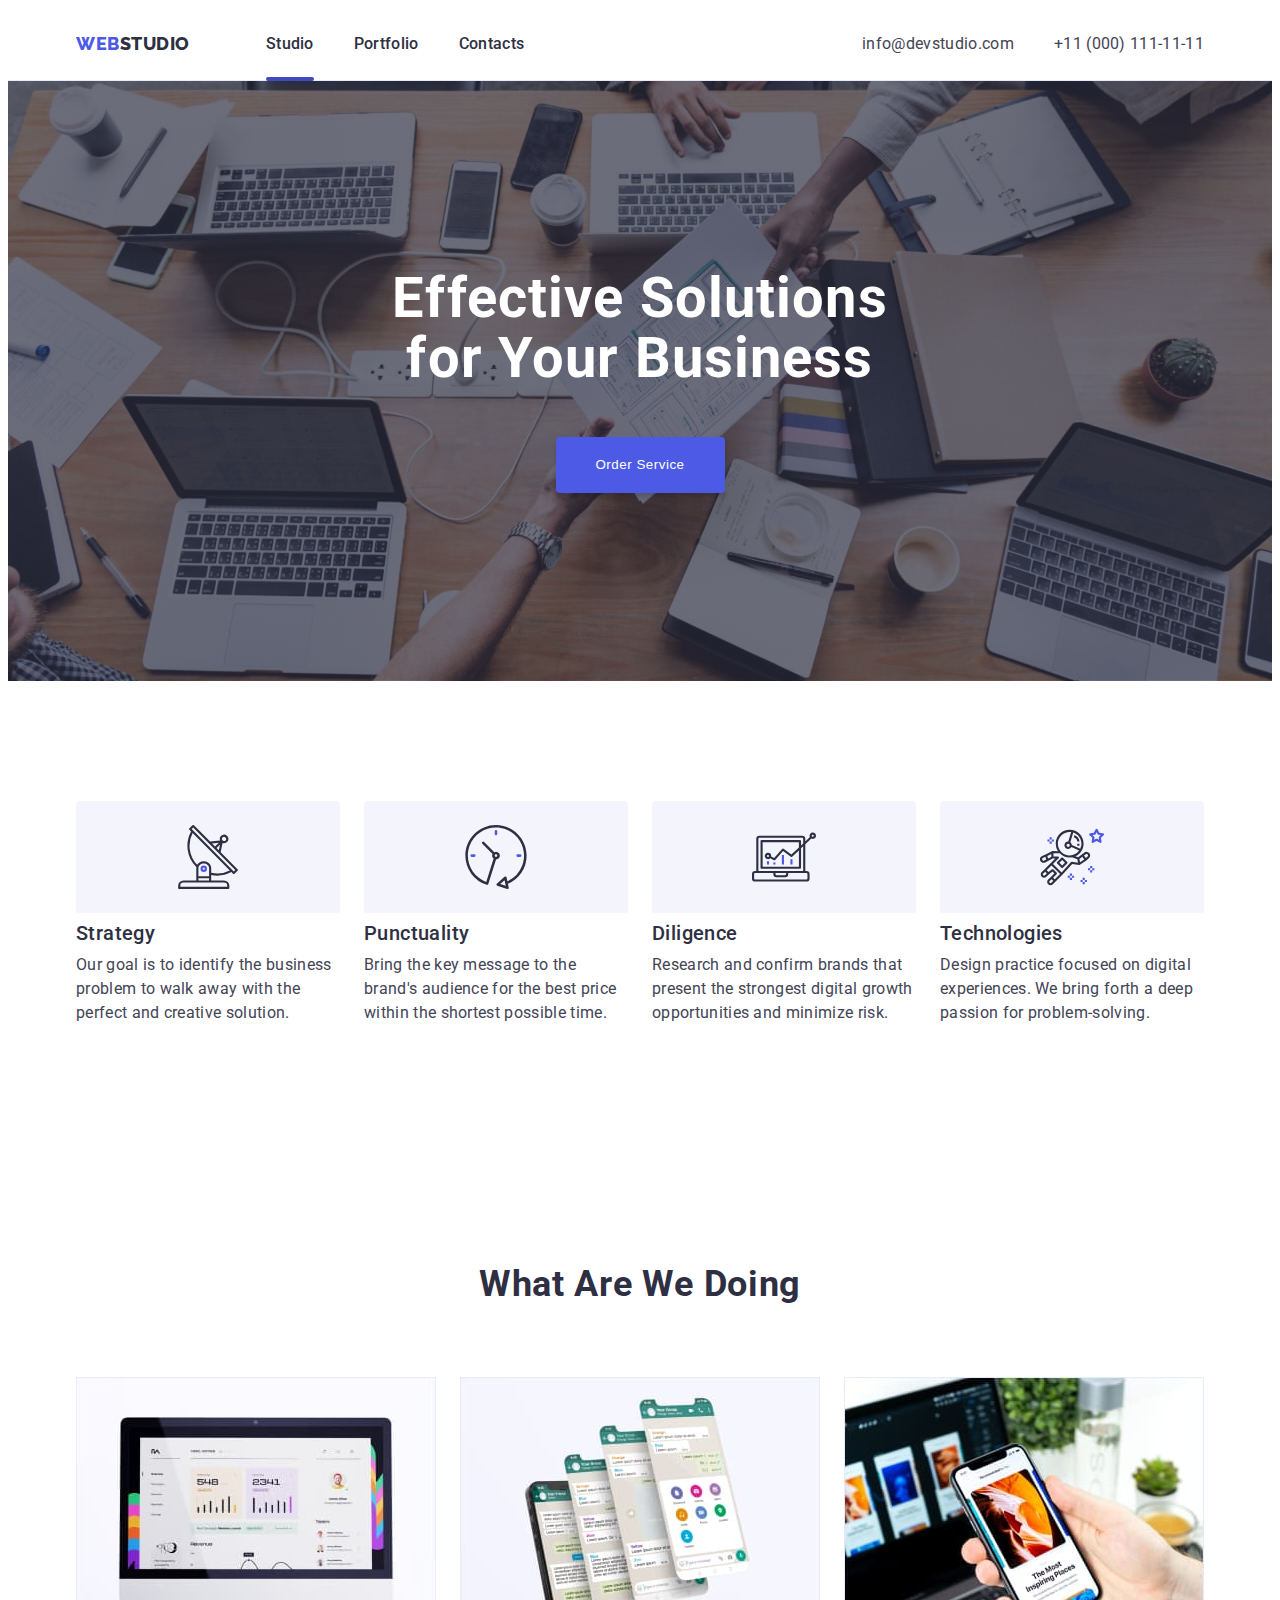
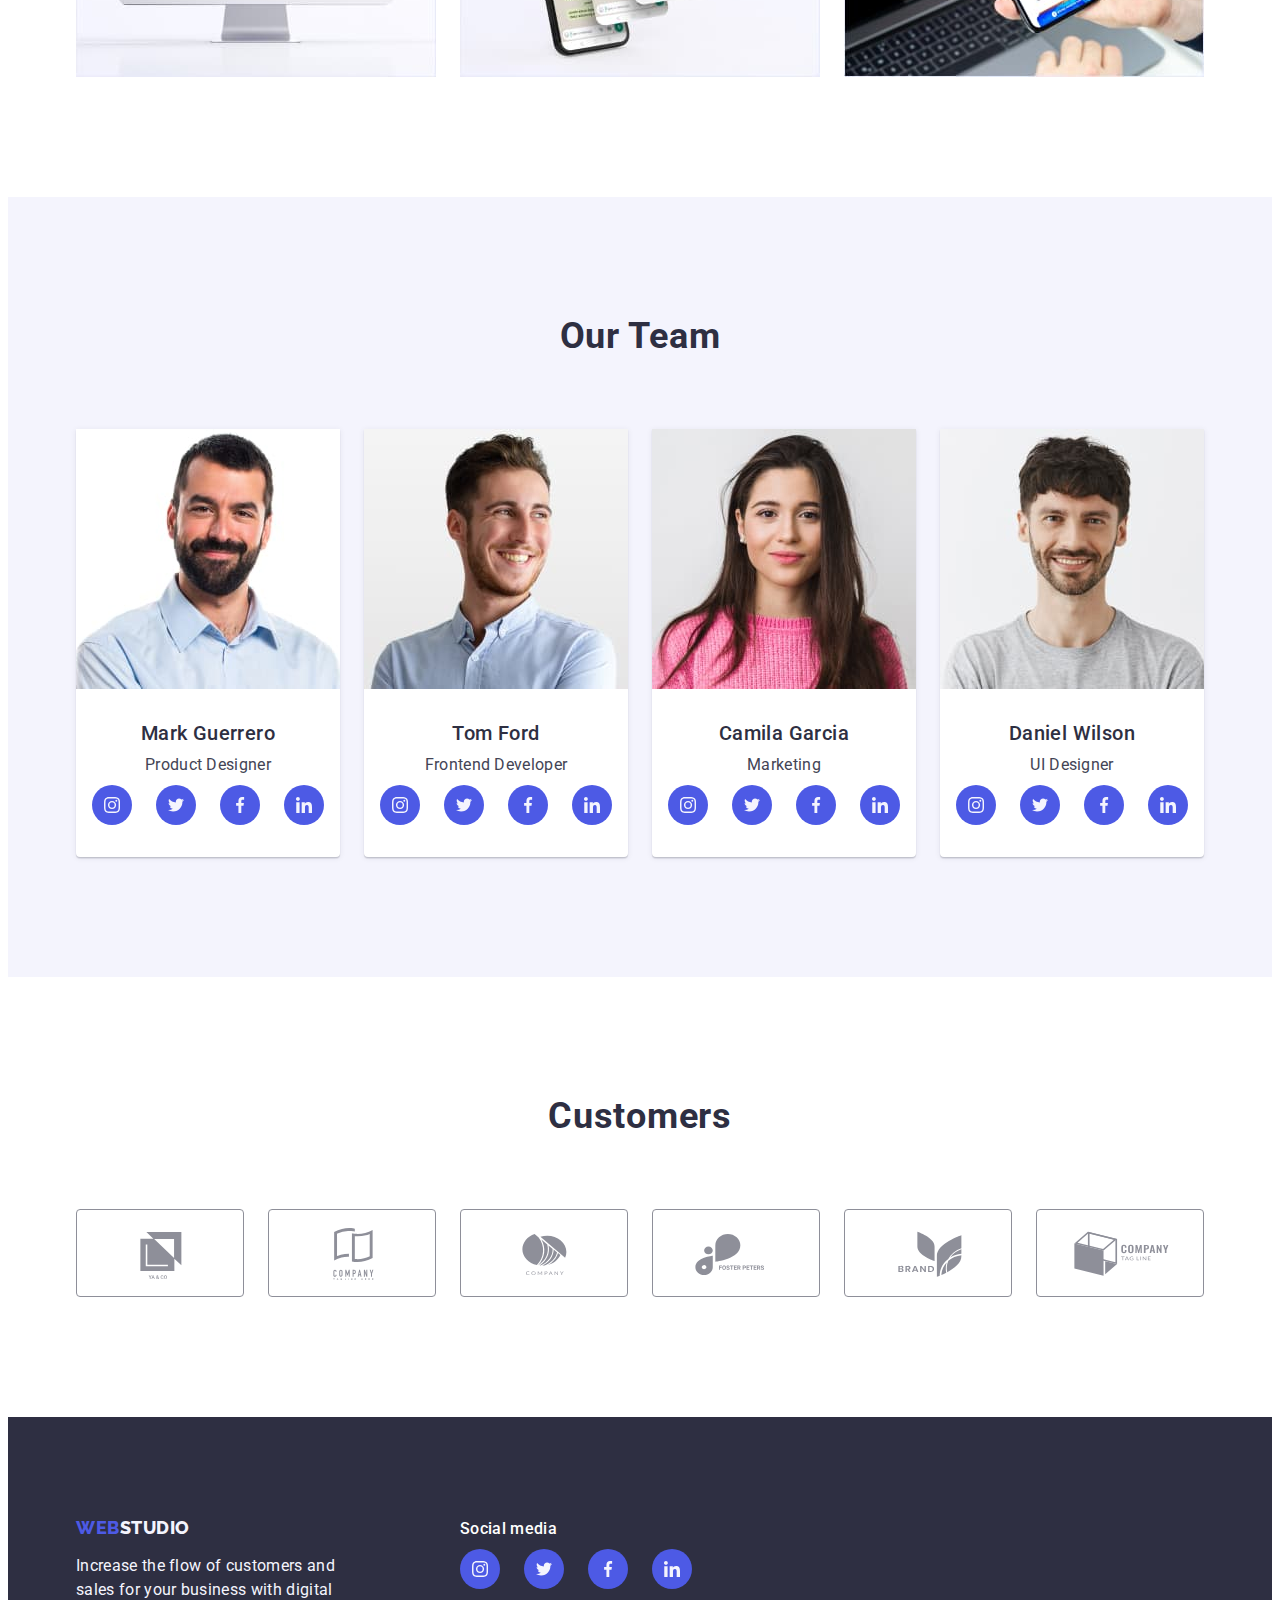
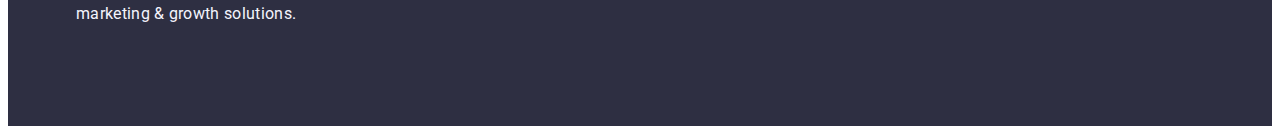
==== index.html @ b9f702fa "overlay" ====
<!DOCTYPE html>
<html lang="en">
  <head>
    <meta charset="UTF-8" />
    <meta name="viewport" content="width=device-width, initial-scale=1.0" />

    <title>Effective Solutions for Your Business</title>

    <!-- Normalizator -->
    <link
      rel="stylesheet"
      href="https://cdnjs.cloudflare.com/ajax/libs/modern-normalize/2.0.0/modern-normalize.min.css"
      integrity="sha512-4xo8blKMVCiXpTaLzQSLSw3KFOVPWhm/TRtuPVc4WG6kUgjH6J03IBuG7JZPkcWMxJ5huwaBpOpnwYElP/m6wg=="
      crossorigin="anonymous"
      referrerpolicy="no-referrer"
    />
    <!-- ================== Font Styles =================== -->
    <link rel="preconnect" href="https://fonts.googleapis.com" />
    <link rel="preconnect" href="https://fonts.gstatic.com" crossorigin />
    <link
      href="https://fonts.googleapis.com/css2?family=Raleway:wght@800&family=Roboto:wght@400;500;700;900&display=swap"
      rel="stylesheet"
    />
    <!-- ================== Conection to CSS ============== -->
    <link rel="stylesheet" href="./css/styles.css" />
  </head>

  <!-- =============================== BODY ========================================== -->
  <body>
    <div class="all">
      <!-- Header. logo, menu, address -->
      <header class="header-main">
        <div class="container header">
          <nav class="header-navigation">
            <!--  -->
            <!--  -->
            <!--  -->
            <a href="./index.html" class="header-link-logo link"
              >Web<span class="span-logo">Studio</span></a
            >
            <!--  -->
            <!--  -->
            <!--  -->
            <ul class="links list header-menu-ul">
              <li class="header-menu-list current">
                <a class="header-link-menu link" href="./index.html">Studio</a>
              </li>
              <li class="header-menu-list">
                <a class="header-link-menu link" href="./portfolio.html"
                  >Portfolio</a
                >
              </li>
              <li class="header-menu-list">
                <a class="header-link-menu link" href="">Contacts</a>
              </li>
            </ul>
          </nav>
          <!-- Address -->
          <address class="address">
            <ul class="links list address-list">
              <li class="header-menu-list">
                <a
                  href="mailto:info@devstudio.com"
                  class="header-link-address link"
                  >info@devstudio.com</a
                >
              </li>
              <li class="header-menu-list">
                <a href="tel:+110001111111" class="header-link-address link"
                  >+11 (000) 111-11-11</a
                >
              </li>
            </ul>
          </address>
        </div>
      </header>

      <!-- ============================== MAIN CONTENT =================================-->
      <main>
        <!-- Section 1.    h1 Main title and button -->
        <section class="section-one">
          <div class="container">
            <h1 class="main-title">Effective Solutions for Your Business</h1>

            <button type="button" class="button-order-service" data-modal-open>
              Order Service
            </button>
          </div>
        </section>

        <!-- Section 2.   Description section -->
        <section class="section-description">
          <div class="container">
            <h2 class="visually-hidden">Description</h2>
            <ul class="links list">
              <li class="features-item">
                <!-- svg -->
                <div class="description-svg-items">
                  <svg class="icon" width="64" height="64">
                    <use href="./images/icons.svg#icon-antenna"></use>
                  </svg>
                </div>

                <h3 class="dscr-titles">Strategy</h3>
                <p class="description">
                  Our goal is to identify the business problem to walk away with
                  the perfect and creative solution.
                </p>
              </li>
              <li class="features-item">
                <!-- svg -->
                <div class="description-svg-items">
                  <svg class="icon" width="64" height="64">
                    <use href="./images/icons.svg#icon-clock"></use>
                  </svg>
                </div>

                <h3 class="dscr-titles">Punctuality</h3>
                <p class="description">
                  Bring the key message to the brand's audience for the best
                  price within the shortest possible time.
                </p>
              </li>
              <li class="features-item">
                <!-- svg -->
                <div class="description-svg-items">
                  <svg class="icon" width="64" height="64">
                    <use href="./images/icons.svg#icon-diagram"></use>
                  </svg>
                </div>

                <h3 class="dscr-titles">Diligence</h3>
                <p class="description">
                  Research and confirm brands that present the strongest digital
                  growth opportunities and minimize risk.
                </p>
              </li>
              <li class="features-item">
                <!-- svg -->
                <div class="description-svg-items">
                  <svg class="icon" width="64" height="64">
                    <use href="./images/icons.svg#icon-astronaut"></use>
                  </svg>
                </div>

                <h3 class="dscr-titles">Technologies</h3>
                <p class="description">
                  Design practice focused on digital experiences. We bring forth
                  a deep passion for problem-solving.
                </p>
              </li>
            </ul>
          </div>
        </section>

        <!-- Section 3 "What are we doing".   Pictures, -->
        <section class="section-what-are-we">
          <div class="container">
            <h2 class="section-title">What are we doing</h2>
            <ul class="links list">
              <li class="section-three-list-item">
                <img
                  src="./images/rectangle1.jpg"
                  alt="Picture of What we are doing 1"
                  width="360"
                  height="300"
                />
              </li>
              <li class="section-three-list-item">
                <img
                  src="./images/rectangle2.jpg"
                  alt="Picture of What we are doing 2"
                  width="360"
                  height="300"
                />
              </li>
              <li class="section-three-list-item">
                <img
                  src="./images/rectangle3.jpg"
                  alt="Picture of What we are doing 3"
                  width="360"
                  height="300"
                />
              </li>
            </ul>
          </div>
        </section>

        <!-- Section 4.  "Our team". 4  pictures of the team. List of the team's Names -->
        <section class="section-four">
          <div class="container">
            <h2 class="section-title">Our Team</h2>
            <ul class="links list">
              <li class="section-four-list">
                <img
                  src="./images/img1.jpg"
                  alt="Picture of our portfolio 1"
                  width="264"
                  height="260"
                />
                <div class="paragraph-box">
                  <h3 class="section-four-list-title">Mark Guerrero</h3>

                  <p class="section-four-list-paragraph">Product Designer</p>
                  <!-- svg links social media -->
                  <ul class="social-media-ul links">
                    <li class="social-media-li">
                      <a
                        href="https://www.instagram.com"
                        target="_blank"
                        rel="noopener no-referrer"
                        aria-label="social media link"
                        class="icon-media-link"
                      >
                        <svg class="icon-social-media" width="16" height="16">
                          <use href="./images/icons.svg#icon-instagram"></use>
                        </svg>
                      </a>
                    </li>
                    <li class="social-media-li">
                      <a
                        href="https://twitter.com"
                        target="_blank"
                        rel="noopener no-referrer"
                        aria-label="social media link"
                        class="icon-media-link"
                      >
                        <svg class="icon-social-media" width="16" height="16">
                          <use href="./images/icons.svg#icon-twitter"></use>
                        </svg>
                      </a>
                    </li>
                    <li class="social-media-li">
                      <a
                        href="https://www.facebook.com"
                        target="_blank"
                        rel="noopener no-referrer"
                        aria-label="social media link"
                        class="icon-media-link"
                      >
                        <svg class="icon-social-media" width="16" height="16">
                          <use href="./images/icons.svg#icon-facebook"></use>
                        </svg>
                      </a>
                    </li>
                    <li class="social-media-li">
                      <a
                        href="https://www.linkedin.com"
                        target="_blank"
                        rel="noopener no-referrer"
                        aria-label="social media link"
                        class="icon-media-link"
                      >
                        <svg class="icon-social-media" width="16" height="16">
                          <use href="./images/icons.svg#icon-linkedin"></use>
                        </svg>
                      </a>
                    </li>
                  </ul>
                </div>
              </li>
              <li class="section-four-list">
                <img
                  src="./images/img2.jpg"
                  alt="Picture of our portfolio 2"
                  width="264"
                  height="260"
                />

                <div class="paragraph-box">
                  <h3 class="section-four-list-title">Tom Ford</h3>
                  <p class="section-four-list-paragraph">Frontend Developer</p>
                  <!-- svg links social media -->
                  <ul class="social-media-ul links">
                    <li class="social-media-li">
                      <a
                        href="https://www.instagram.com"
                        target="_blank"
                        rel="noopener no-referrer"
                        aria-label="social media link"
                        class="icon-media-link"
                      >
                        <svg class="icon-social-media" width="16" height="16">
                          <use href="./images/icons.svg#icon-instagram"></use>
                        </svg>
                      </a>
                    </li>
                    <li class="social-media-li">
                      <a
                        href="https://twitter.com"
                        target="_blank"
                        rel="noopener no-referrer"
                        aria-label="social media link"
                        class="icon-media-link"
                      >
                        <svg class="icon-social-media" width="16" height="16">
                          <use href="./images/icons.svg#icon-twitter"></use>
                        </svg>
                      </a>
                    </li>
                    <li class="social-media-li">
                      <a
                        href="https://www.facebook.com"
                        target="_blank"
                        rel="noopener no-referrer"
                        aria-label="social media link"
                        class="icon-media-link"
                      >
                        <svg class="icon-social-media" width="16" height="16">
                          <use href="./images/icons.svg#icon-facebook"></use>
                        </svg>
                      </a>
                    </li>
                    <li class="social-media-li">
                      <a
                        href="https://www.linkedin.com"
                        target="_blank"
                        rel="noopener no-referrer"
                        aria-label="social media link"
                        class="icon-media-link"
                      >
                        <svg class="icon-social-media" width="16" height="16">
                          <use href="./images/icons.svg#icon-linkedin"></use>
                        </svg>
                      </a>
                    </li>
                  </ul>
                </div>
              </li>
              <li class="section-four-list">
                <img
                  src="./images/img3.jpg"
                  alt="Picture of our portfolio 3"
                  width="264"
                  height="260"
                />

                <div class="paragraph-box">
                  <h3 class="section-four-list-title">Camila Garcia</h3>
                  <p class="section-four-list-paragraph">Marketing</p>
                  <!-- svg links social media -->
                  <ul class="social-media-ul links">
                    <li class="social-media-li">
                      <a
                        href="https://www.instagram.com"
                        target="_blank"
                        rel="noopener no-referrer"
                        aria-label="social media link"
                        class="icon-media-link"
                      >
                        <svg class="icon-social-media" width="16" height="16">
                          <use href="./images/icons.svg#icon-instagram"></use>
                        </svg>
                      </a>
                    </li>
                    <li class="social-media-li">
                      <a
                        href="https://twitter.com"
                        target="_blank"
                        rel="noopener no-referrer"
                        aria-label="social media link"
                        class="icon-media-link"
                      >
                        <svg class="icon-social-media" width="16" height="16">
                          <use href="./images/icons.svg#icon-twitter"></use>
                        </svg>
                      </a>
                    </li>
                    <li class="social-media-li">
                      <a
                        href="https://www.facebook.com"
                        target="_blank"
                        rel="noopener no-referrer"
                        aria-label="social media link"
                        class="icon-media-link"
                      >
                        <svg class="icon-social-media" width="16" height="16">
                          <use href="./images/icons.svg#icon-facebook"></use>
                        </svg>
                      </a>
                    </li>
                    <li class="social-media-li">
                      <a
                        href="https://www.linkedin.com"
                        target="_blank"
                        rel="noopener no-referrer"
                        aria-label="social media link"
                        class="icon-media-link"
                      >
                        <svg class="icon-social-media" width="16" height="16">
                          <use href="./images/icons.svg#icon-linkedin"></use>
                        </svg>
                      </a>
                    </li>
                  </ul>
                </div>
              </li>
              <li class="section-four-list">
                <img
                  src="./images/img4.jpg"
                  alt="Picture of our portfolio 4"
                  width="264"
                  height="260"
                />

                <div class="paragraph-box">
                  <h3 class="section-four-list-title">Daniel Wilson</h3>
                  <p class="section-four-list-paragraph">UI Designer</p>
                  <!-- svg links social media -->
                  <ul class="social-media-ul links">
                    <li class="social-media-li">
                      <a
                        href="https://www.instagram.com"
                        target="_blank"
                        rel="noopener no-referrer"
                        aria-label="social media link"
                        class="icon-media-link"
                      >
                        <svg class="icon-social-media" width="16" height="16">
                          <use href="./images/icons.svg#icon-instagram"></use>
                        </svg>
                      </a>
                    </li>
                    <li class="social-media-li">
                      <a
                        href="https://twitter.com"
                        target="_blank"
                        rel="noopener no-referrer"
                        aria-label="social media link"
                        class="icon-media-link"
                      >
                        <svg class="icon-social-media" width="16" height="16">
                          <use href="./images/icons.svg#icon-twitter"></use>
                        </svg>
                      </a>
                    </li>
                    <li class="social-media-li">
                      <a
                        href="https://www.facebook.com"
                        target="_blank"
                        rel="noopener no-referrer"
                        aria-label="social media link"
                        class="icon-media-link"
                      >
                        <svg class="icon-social-media" width="16" height="16">
                          <use href="./images/icons.svg#icon-facebook"></use>
                        </svg>
                      </a>
                    </li>
                    <li class="social-media-li">
                      <a
                        href="https://www.linkedin.com"
                        target="_blank"
                        rel="noopener no-referrer"
                        aria-label="social media link"
                        class="icon-media-link"
                      >
                        <svg class="icon-social-media" width="16" height="16">
                          <use href="./images/icons.svg#icon-linkedin"></use>
                        </svg>
                      </a>
                    </li>
                  </ul>
                </div>
              </li>
            </ul>
          </div>
        </section>
        <!-- Section 5. Customers. Icons. SVG -->
        <section class="section-customer">
          <div class="container">
            <h2 class="section-title">Customers</h2>
            <ul class="list">
              <li class="customer-list">
                <svg class="icon-customers" width="104" height="56">
                  <use href="./images/icons.svg#icon-logo1"></use>
                </svg>
              </li>
              <li class="customer-list">
                <svg class="icon-customers" width="104" height="56">
                  <use href="./images/icons.svg#icon-logo2"></use>
                </svg>
              </li>
              <li class="customer-list">
                <svg class="icon-customers" width="104" height="56">
                  <use href="./images/icons.svg#icon-logo3"></use>
                </svg>
              </li>
              <li class="customer-list">
                <svg class="icon-customers" width="104" height="56">
                  <use href="./images/icons.svg#icon-logo4"></use>
                </svg>
              </li>
              <li class="customer-list">
                <svg class="icon-customers" width="104" height="56">
                  <use href="./images/icons.svg#icon-logo5"></use>
                </svg>
              </li>
              <li class="customer-list">
                <svg class="icon-customers" width="104" height="56">
                  <use href="./images/icons.svg#icon-logo6"></use>
                </svg>
              </li>
            </ul>
          </div>
        </section>
      </main>

      <!-- ================================= FOOTER =====================================-->
      <!--                                                       -->
      <footer class="footer">
        <div class="container">
          <div class="container-footer">
            <a href="./index.html" class="footer-link-logo link"
              >Web<span class="span-logo-footer">Studio</span></a
            >

            <p class="footer-paragraph">
              Increase the flow of customers and sales for your business with
              digital marketing & growth solutions.
            </p>
          </div>

          <div class="social-media-footer">
            <p class="foorer-header-icons">Social media</p>
            <!-- svg links social media -->
            <ul class="social-media-ul links">
              <li class="social-media-li">
                <a
                  href="https://www.instagram.com"
                  target="_blank"
                  rel="noopener no-referrer"
                  aria-label="social media link"
                  class="icon-media-link"
                >
                  <svg class="icon-social-media" width="16" height="16">
                    <use href="./images/icons.svg#icon-instagram"></use>
                  </svg>
                </a>
              </li>
              <li class="social-media-li">
                <a
                  href="https://twitter.com"
                  target="_blank"
                  rel="noopener no-referrer"
                  aria-label="social media link"
                  class="icon-media-link"
                >
                  <svg class="icon-social-media" width="16" height="16">
                    <use href="./images/icons.svg#icon-twitter"></use>
                  </svg>
                </a>
              </li>
              <li class="social-media-li">
                <a
                  href="https://www.facebook.com"
                  target="_blank"
                  rel="noopener no-referrer"
                  aria-label="social media link"
                  class="icon-media-link"
                >
                  <svg class="icon-social-media" width="16" height="16">
                    <use href="./images/icons.svg#icon-facebook"></use>
                  </svg>
                </a>
              </li>
              <li class="social-media-li">
                <a
                  href="https://www.linkedin.com"
                  target="_blank"
                  rel="noopener no-referrer"
                  aria-label="social media link"
                  class="icon-media-link"
                >
                  <svg class="icon-social-media" width="16" height="16">
                    <use href="./images/icons.svg#icon-linkedin"></use>
                  </svg>
                </a>
              </li>
            </ul>
          </div>
        </div>
      </footer>
    </div>
    <!-- Pop-ups -->
    <div class="backdrops is-hidden" data-modal>
      <div class="modal">
        <button type="button" class="modal-close-btn close" data-modal-close>
          <svg class="close-icon" width="8" height="8">
            <use href="./images/icons.svg#close"></use>
          </svg>
        </button>
      </div>
    </div>

    <!-- script connection -->
    <script src="./js/modal.js"></script>
  </body>
</html>
---- css/styles.css ----
body {
  font-family: "Roboto", sans-serif;
  color: var(--body-color);
  background-color: #fff;
  /* width: 1440px;
  height: 2592px; */
}

/* ============================================== */
/*                Default properties              */
/*     font-size: 16px;                           */
/*     font-style: normal;                        */
/*     font-weight: 400;                          */
/*     letter-spacing: normal;                    */
/*     line-height: 1.15;                         */
/* ============================================== */

/* ------------------- VAR -----------------------   */
:root {
  --hover-color: #404bbf;
  --title-color: #2e2f42;
  --body-color: #434455;
  --logo-color: #4d5ae5;
  --maintitle-color: #fff;
  --section-color: #f4f4fd;
  --border-color: #e7e9fc;
  --icon-color: #8e8f99;
  --popup-color: #fcfcfc;
}

/*  -------------------  /var  -----------------------   */

.links {
  list-style-type: none;
}

.link {
  text-decoration: none;
}

.list {
  list-style: none;
  display: flex;
  gap: 24px;
  /* flex-wrap: wrap; */
}

.features-item {
  width: 264px;
  /* width: calc((100%-24px * 3) / 4); */
}

/* ==================  HEADER =======================*/

.header-link-logo {
  color: var(--logo-color);
  font-family: "Raleway", sans-serif;
  font-size: 18px;
  font-weight: 800;
  line-height: 1.17;
  letter-spacing: 0.03em;
  text-transform: uppercase;
  /* 3 дз */
  margin-right: 76px;
}

.span-logo {
  color: var(--title-color);
}

.header-link-menu {
  color: var(--title-color);
  font-size: 16px;
  font-weight: 500;
  line-height: 1.5;
  letter-spacing: 0.02em;
  text-decoration: none;
  /* 3 дз */
  display: block;
  padding: 24px 0;
}

/* псевдоелемент */
.current {
  color: #404bbf;
  position: relative;
}
.current::after {
  content: "";
  position: absolute;
  left: 0;
  bottom: -1px;
  height: 4px;
  width: 100%;
  background-color: var(--hover-color);
  border-radius: 2px;
  border-bottom: 4px;
}

/* .header-menu-list {} */

.header-link-address {
  color: var(--body-color);
  font-weight: 400;
  line-height: 1.5;
  letter-spacing: 0.02em;
  text-decoration: none;
  /* 3 дз */
  display: block;
  padding: 24px 0;
}

.address {
  font-style: normal;
  margin-left: auto;
}
/* =================== /header =====================*/

/*  ----------------  Normalization -------------------- */
.header-link-menu:hover,
.header-link-menu:focus {
  color: var(--hover-color);
  /* text-decoration: underline; */
}

.header-link-address:hover,
.header-link-address:focus {
  color: var(--hover-color);
}

.button-order-service:hover,
.button-order-service:focus {
  background-color: var(--hover-color);
}
/* -------------------- /Normalization ------------------  */

/* ====================== MAIN ===================== */

/* Section 1 */
.section-one {
  background-color: var(--title-color);
  /* Geometry */
  padding: 188px 0;
  background-image: linear-gradient(
      rgba(46, 47, 66, 0.7),
      rgba(46, 47, 66, 0.7)
    ),
    url(../images/hero-bg.jpg);
  background-repeat: no-repeat;
  background-position: center;
  background-size: 1440рх;
}

.main-title {
  color: var(--maintitle-color);
  text-align: center;

  font-size: 56px;
  font-weight: 700;
  line-height: 1.07;
  letter-spacing: 0.02em;
  /* Geometry */
  max-width: 496px;
  margin: 0 auto 48px;
}

.button-order-service {
  background: var(--logo-color);

  color: var(--maintitle-color);
  font-weight: 500;
  line-height: 1.5;
  letter-spacing: 0.04em;
  cursor: pointer;

  border-radius: 4px;
  box-shadow: 0px 4px 4px 0px rgba(0, 0, 0, 0.15);

  padding: 16px 32px;
  display: block;
  margin-left: auto;
  margin-right: auto;
  min-width: 169px;
  height: 56px;
  border: none;
  transition: background-color 250ms cubic-bezier(0.4, 0, 0.2, 1),
    border 250ms cubic-bezier(0.4, 0, 0.2, 1);
}

/* Section 2 */

.section-description {
  padding: 120px 0;
}

/* svg - description*/
.description-svg-items {
  border-radius: 4px;
  background: var(--CLOUD, #f4f4fd);
  width: 264px;
  height: 112px;
  flex-shrink: 0;
  padding: 24px 100px;
  margin-bottom: 8px;
}

.icon {
  flex-shrink: 0;
}

.dscr-titles {
  color: var(--title-color);
  font-size: 20px;
  font-weight: 500;
  line-height: 1.2;
  letter-spacing: 0.02em;
  margin-bottom: 8px;
}

.description {
  color: var(--body-color);
  font-weight: 400;
  line-height: 1.5;
  letter-spacing: 0.02em;
  /* Geometry */
  margin-top: 8px;
}

/* Section 3 */
.section-what-are-we {
  padding-top: 120px;
  padding-bottom: 120px;
}

.section-title {
  color: var(--title-color);
  text-align: center;
  font-size: 36px;
  font-weight: 700;
  line-height: 1.11;
  letter-spacing: 0.02em;
  text-transform: capitalize;
  /* Geometry */
  margin-bottom: 72px;
}
.section-three-list-item {
  width: calc((100% - 48px) / 3);
}

/* Section 4 */
.section-four {
  background: var(--section-color);
  /* Geometry */
  padding-top: 120px;
  padding-bottom: 120px;
}

.section-four-list {
  background: var(--maintitle-color);
  /* Geometry */
  border-radius: 0px 0px 4px 4px;
  box-shadow: 0px 2px 1px 0px rgba(46, 47, 66, 0.08),
    0px 1px 1px 0px rgba(46, 47, 66, 0.16),
    0px 1px 6px 0px rgba(46, 47, 66, 0.08);
}

.section-four-list-title {
  color: var(--title-color);
  text-align: center;
  font-size: 20px;
  font-weight: 500;
  line-height: 1.2;
  letter-spacing: 0.02em;
  /* Geometry */
  margin-bottom: 8px;
}

.section-four-list-paragraph {
  text-align: center;
  font-weight: 400;
  line-height: 1.5;
  letter-spacing: 0.02em;
}
.paragraph-box {
  /* Geometry */
  /* margin-top: 32px;
  margin-bottom: 32px; */
  padding: 32px 0;
}

.social-media-ul {
  display: flex;
  justify-content: center;
  align-items: center;
  gap: 24px;
  margin-top: 8px;
}

.social-media-li {
  width: 40px;
  height: 40px;
}

.icon-social-media {
  /* fill: var(--logo-color); */
  flex-shrink: 0;
  fill: var(--section-color);
}

.icon-media-link {
  width: 100%;
  height: 100%;
  background-color: var(--logo-color);
  border-radius: 50%;
  display: flex;
  align-items: center;
  justify-content: center;
  transition: background-color 250ms cubic-bezier(0.4, 0, 0.2, 1);
  fill: var(--section-color);
}

.icon-media-link:hover,
.icon-media-link:focus {
  background-color: var(--hover-color);
  transition: all 250ms cubic-bezier(0.4, 0, 0.2, 1);
}
/* Section 5 */
.section-customer {
  padding-top: 120px;
  padding-bottom: 120px;
}

.customer-list {
  border-radius: 4px;
  border: 1px solid var(--icon-color);
  width: 168px;
  height: 88px;
  flex-shrink: 0;
  display: flex;
  align-items: center;
  justify-content: center;
}

.icon-customers {
  flex-shrink: 0;
  fill: var(--icon-color);
}

/* ------------------------/main -------------------------*/

/* ====================== FOOTER ======================== */
.footer {
  background: var(--title-color);
  /* Geometry */
  padding: 100px 0;
}

.footer-link-logo {
  color: var(--logo-color);
  font-family: "Raleway", sans-serif;
  font-size: 18px;
  font-weight: 800;
  line-height: 1.17;
  letter-spacing: 0.03em;
  text-transform: uppercase;
  /* 3 дз */
  /* margin-bottom: 17.5px; */
  display: inline-block;
  margin-bottom: 16px;
}

.span-logo-footer {
  color: var(--section-color);
  /* Geometry */
}

.footer-paragraph {
  color: var(--section-color);
  font-weight: 400;
  line-height: 1.5;
  letter-spacing: 0.02em;
  /* Geometry */
  max-width: 264px;
  /* margin-top: 17.5px; */
}
.container-footer {
  margin-right: 120px;
}

.foorer-header-icons {
  color: var(--maintitle-color);
  font-weight: 500;
  line-height: 1.5; /* 150% */
  letter-spacing: 0.02em;
}

/* .social-media-footer {
} */

.footer .container {
  display: flex;
  align-items: baseline;
}
/* -------------------  /Footer ----------------------- */

/* =================== PORTFOLIO ==================== */

/*  */
/*  */
/*  */
/*  */
/*  */

.button-portfolio {
  color: var(--logo-color);
  text-align: center;
  font-family: "Roboto", sans-serif;
  font-weight: 500;
  line-height: 1.5;
  letter-spacing: 0.04em;

  background: var(--section-color);
  cursor: pointer;

  padding: 12px 24px;

  border-radius: 4px;
  box-shadow: 0px 2px 2px 0px rgba(0, 0, 0, 0.12),
    0px 2px 1px 0px rgba(0, 0, 0, 0.08), 0px 3px 1px 0px rgba(0, 0, 0, 0.1);
  display: block;
  width: auto;
  border: 1px solid var(--border-color);
  transition: background-color 250ms cubic-bezier(0.4, 0, 0.2, 1),
    border 250ms cubic-bezier(0.4, 0, 0.2, 1);
}

.button-portfolio:focus,
.button-portfolio:hover {
  color: var(--maintitle-color);
  font-family: "Roboto", sans-serif;
  background: var(--hover-color);
  border: 1px solid transparent;
}

.ul-portfolio-buttons {
  display: flex;
  justify-content: center;
  /* padding-bottom: 72px;
  padding-left: 271px;
  padding-right: 271px; */
  margin-bottom: 72px;
}

.links-portfolio {
  text-decoration: none;
}

.section {
  padding: 96px 0 120px;
}

.portfolio-list-view {
  /* margin-bottom: 48px; */
  width: 360px;
}

.title-portfolio {
  /* Geometry */
  margin-bottom: 8px;
}

.ul-portfolio-list {
  display: flex;
  flex-wrap: wrap;
  gap: 48px 24px;
}

.portfolio-ietm-box {
  /* margin: 32px 0; */
  padding: 32px 16px;
  border: 1px solid var(--border-color);
  border-top: none;
}

/* =============================================== */
/* =================== GEOMETRY ================== */
/* =============================================== */

*,
*::before,
*::after {
  box-sizing: border-box;
}

h1,
h2,
h3,
h4,
h5,
h6,
p {
  margin: 0;
  padding: 0;
}

ul,
ol {
  margin: 0;
  padding-left: 0;
}

img {
  display: block;
}

/* приховуємо заголовок */
.visually-hidden {
  position: absolute;
  width: 1px;
  height: 1px;
  margin: -1px;
  border: 0;
  padding: 0;
  white-space: nowrap;
  clip-path: inset(100%);
  clip: rect(0 0 0 0);
  overflow: hidden;
}

.container {
  width: 1158px;
  padding: 0 15px;

  margin: 0 auto;
  /* тимчасово */
  /* outline: 2px solid red; */
}

.header-main {
  /* geometry */

  border-bottom: 1px solid var(--border-color);
}

.header-menu-ul {
  display: flex;
  gap: 40px;
}

.address-list {
  display: flex;
  gap: 40px;
}

.header {
  display: flex;
  /* gap: 332px; */
}

.header-navigation {
  display: flex;
  align-items: center;
  /* gap: 76px; */
}

/* ===================================================== */
/*                       POP_UPS                         */
/* ===================================================== */
.backdrops {
  position: fixed;
  top: 0;
  left: 0;
  width: 100%;
  height: 100%;
}

.modal {
  width: 408px;
  height: 584px;
  flex-shrink: 0;
  border-radius: 4px;
  background-color: var(--popup-color);
  box-shadow: 0px 2px 1px 0px rgba(0, 0, 0, 0.2),
    0px 1px 3px 0px rgba(0, 0, 0, 0.12), 0px 1px 1px 0px rgba(0, 0, 0, 0.14);
  position: absolute;
  top: 50%;
  left: 50%;
  transform: translate(-50%, -50%);
}

.is-hidden {
  visibility: hidden;
  opacity: 0;
  pointer-events: none;
}

.modal-close-btn {
  border-radius: 50%;
  border: 1px solid rgba(0, 0, 0, 0.1);

  width: 24px;
  height: 24px;
  padding: 0;
  position: absolute;
  top: 24px;
  right: 24px;
  display: flex;
  justify-content: center;
  align-items: center;
  flex-shrink: 0;
  background-color: #e7e9fc;
  cursor: pointer;
  transition: background-color 250ms cubic-bezier(0.4, 0, 0.2, 1),
    border 250ms cubic-bezier(0.4, 0, 0.2, 1);
}

.modal-close-btn:hover,
.modal-close-btn:focus {
  background-color: var(--hover-color);
  fill: #fff;
  border: none;
}

.close-icon {
  fill: var(--title-color);
  background-color: #e7e9fc;
  flex-shrink: 0;
}

.close {
  transition: fill 250ms cubic-bezier(0.4, 0, 0.2, 1);
}

.modal-close-btn:hover .close,
.modal-close-btn:focus .close {
  fill: #ffffff;
}

/* .close-icon:hover,
.close-icon:focus {
} */

/* button-modal-w{
    position: absolute;
    top: 24px;
    right: 24px;
    width: 24px;
    height: 24px;
    border-radius: 50%;
    display: flex;
    align-items: center;
    justify-content: center;
    background-color: #e7e9fc;
    border: 1px solid rgba(0, 0, 0, 0.1);
    padding: 0;
    cursor: pointer;
    transition: background-color 250ms cubic-bezier(0.4, 0, 0.2, 1), border 250ms cubic-bezier(0.4, 0, 0.2, 1);

}

.button-modal-w:hover,
.button-modal-w:focus{
    background-color: #404bbf;
    border: none;
}


.close{
    transition: fill 250ms cubic-bezier(0.4, 0, 0.2, 1);
}

.button-modal-w:hover .close,
.button-modal-w:focus .close{
    fill: #ffffff;
} */

/*  */
/* ====================================================== */
/*                     overlay                           */
/* ====================================================== */
.box {
  position: relative;
  /* width: 300px;
  height: 300px; */
  /* margin: 0 auto; */

  overflow: hidden;
}

.overlay {
  position: absolute;
  top: 0;
  left: 0;
  width: 100%;
  height: 100%;
  background-color: #3f51b5;
  padding: 40px 32px 164px;
  transform: translatey(100%);
  transition: transform 250ms cubic-bezier(0.4, 0, 0.2, 1);
}

.box:hover .overlay {
  transform: translatey(0);
  background: var(--logo-color);
}

.overlay p {
  color: #fff;
  padding: 10px;
  margin: 0;
  font-size: 18px;
}

/* ====================================================== */
/* hw4-version2 */

/* =========================================================================================================================================================================== */

/* 

.hero {
  background-color: #2a2a2a;
  background-image: url(шлях до зображення);
  background-repeat: no-repeat; (repeat | repeat-x | repeat-y | no-repeat)
  background-position: center; (У якості значення можна використовувати абсолютні (px) чи відносні (%) одиниці, і навіть ключові слова (top, bottom, right, left, center).)
  backrgound-position: right 30px bottom 20px;


  background-size: cover;
  background-size: auto | значення | cover | contain
}

background-image: linear-gradient(
	to bottom, 
	rgba(255, 0, 0, 0.3), 
	rgba(255, 0, 0, 0.3)
	),
	url(шлях до зображення);
Формат значення кольору може бути будь-яким: ключові слова, rgb, rgba чи hex, та їх можна змішувати.
to top, to right, to bottom, to left

to top left, початкова точка градієнта буде розташована в правому нижньому кутку, тобто протилежному

********
background: background-color background-image background-repeat background-position background-attachment background-size

*/

/* SHADOW
box-shadow: inset <x-offset> <y-offset> <blur> <spread> <color>
*/

/* Алгоритм створення SVG-спрайт



Відкрий макет у Figma, обери там всі іконки й експортуй їх в SVG-форматі на свій комп’ютер.
Зайди на icomoon.io , натисни кнопку Import Icons зверху ліворуч та додай всі іконки.
Натисни Generate SVG & More внизу ліворуч.
Натиснути Download внизу ліворуч. */

/* ::before ::after */
/* Перевір чи використали властивість content  */

/* 
.box::before, .box::after {
	font-size: 30px;
} 
*/

/*  Застосувати стилі до псевдоелементу.box::after при ховері на елемент .box 
.box:hover::after {
  background-color: tomato;
} */

/* 
 */
/*  */
/* 
  */

/* position: 
  
  static | relative | absolute | fixed | sticky */
/* .box.relative {
  position: relative;
  top: 100px;
  left: 10px;
} */

/* .chat-button {
  position: fixed;
  right: 30px;
  bottom: 30px;

  display: inline-block;
  width: 64px;
  height: 64px;

  margin: 0;
  padding: 0;
  border: none;
  background-color: transparent;

  background-image: url("https://cdn-icons-png.flaticon.com/512/1653/1653630.png");
  background-size: contain;

  cursor: pointer;
} */

/*  */
/* transition-property: <властивість>
transition-duration: <час>
transition-timing-function: <функція розподілу часу>
transition-delay: <затримка> */

/* transition-property */
/* задає властивості, до яких буде застосовано ефект переходу */

/* transition-duration */
/* transition-timing-function */
/* задає функцію розподілу часу, тобто поведінку анімації. */
/* Ключові слова:

ease — перехід починається повільно, швидко прискорюється, а потім знову сповільнюється в кінці.
linear — перехід має рівномірну швидкість.
ease-in — починається повільно, швидкість переходу збільшується до повного завершення переходу.
ease-out — починається швидко, уповільнюється протягом переходу.
ease-in-out — починається повільно, прискорюється, а потім знову сповільнюється. */

/* transition-delay */

/* transition: [property] [duration] [timing-function] [delay] */

/* заголовок з підсвічуванням */
/* .hero-title {
  display: flex;
  align-items: center;
  justify-content: center;
  gap: 8px;
  margin-bottom: 24px;
  font-size: 32px;
  line-height: 1.333;
  letter-spacing: 3px;
}

.hero-title::before,
.hero-title::after {
  content: "";
  width: 100px;
  height: 2px;
  background-color: #fff;
}
.hero-title:hover::before, .hero-title:hover::after { background-color: #03a9f4;} */
/*  */
/*  */
/*  */
/* transform: none | <тип трансформації> <тип трансформації> ...
.box {
  transform: scale(1.15);
}
Наприклад, значення scale(1.25) — це 125% від початкового розміру, а scale(0.75) — 75%. */
/* .box {
  transform: rotate(45deg);
}
rotate(0.5turn) це півоберту, аналог rotate(180deg) */
/*  */
/* translateX(tx), translateY(ty) і translate(tx, ty) */
/* Значення можуть бути у пікселях чи відсотках. Якщо значення задано у відсотках, воно розраховується від розміру зміщуваного елемента.

.box {
  transform: translate(100px, 200px);
}
 */

/* .parent {
	position: relative;
}

.box {
  position: absolute;
  top: 50%;
  left: 50%;
  transform: translate(-50%, -50%);
} */
/* skewX(кут), skewY(кут) і skew(x-кут, y-кут)
.box {
  transform: skew(30deg);
} */
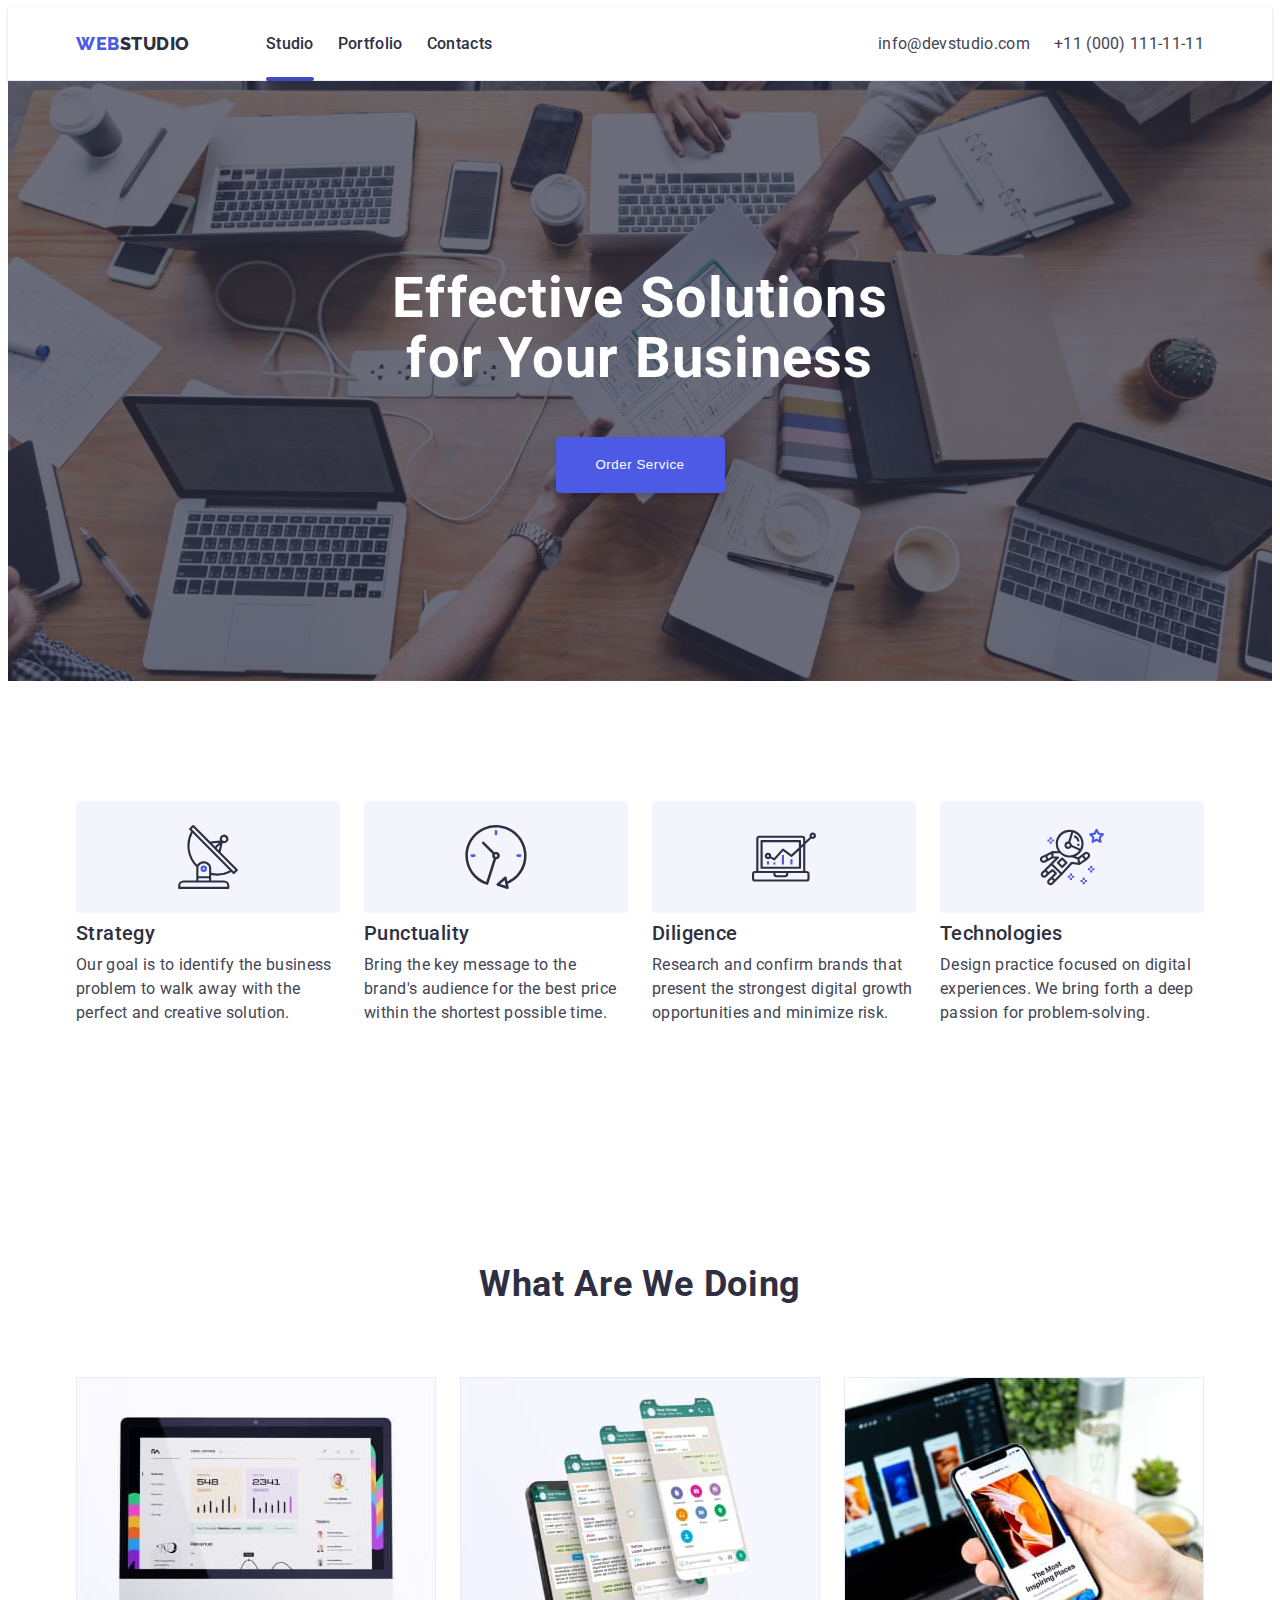
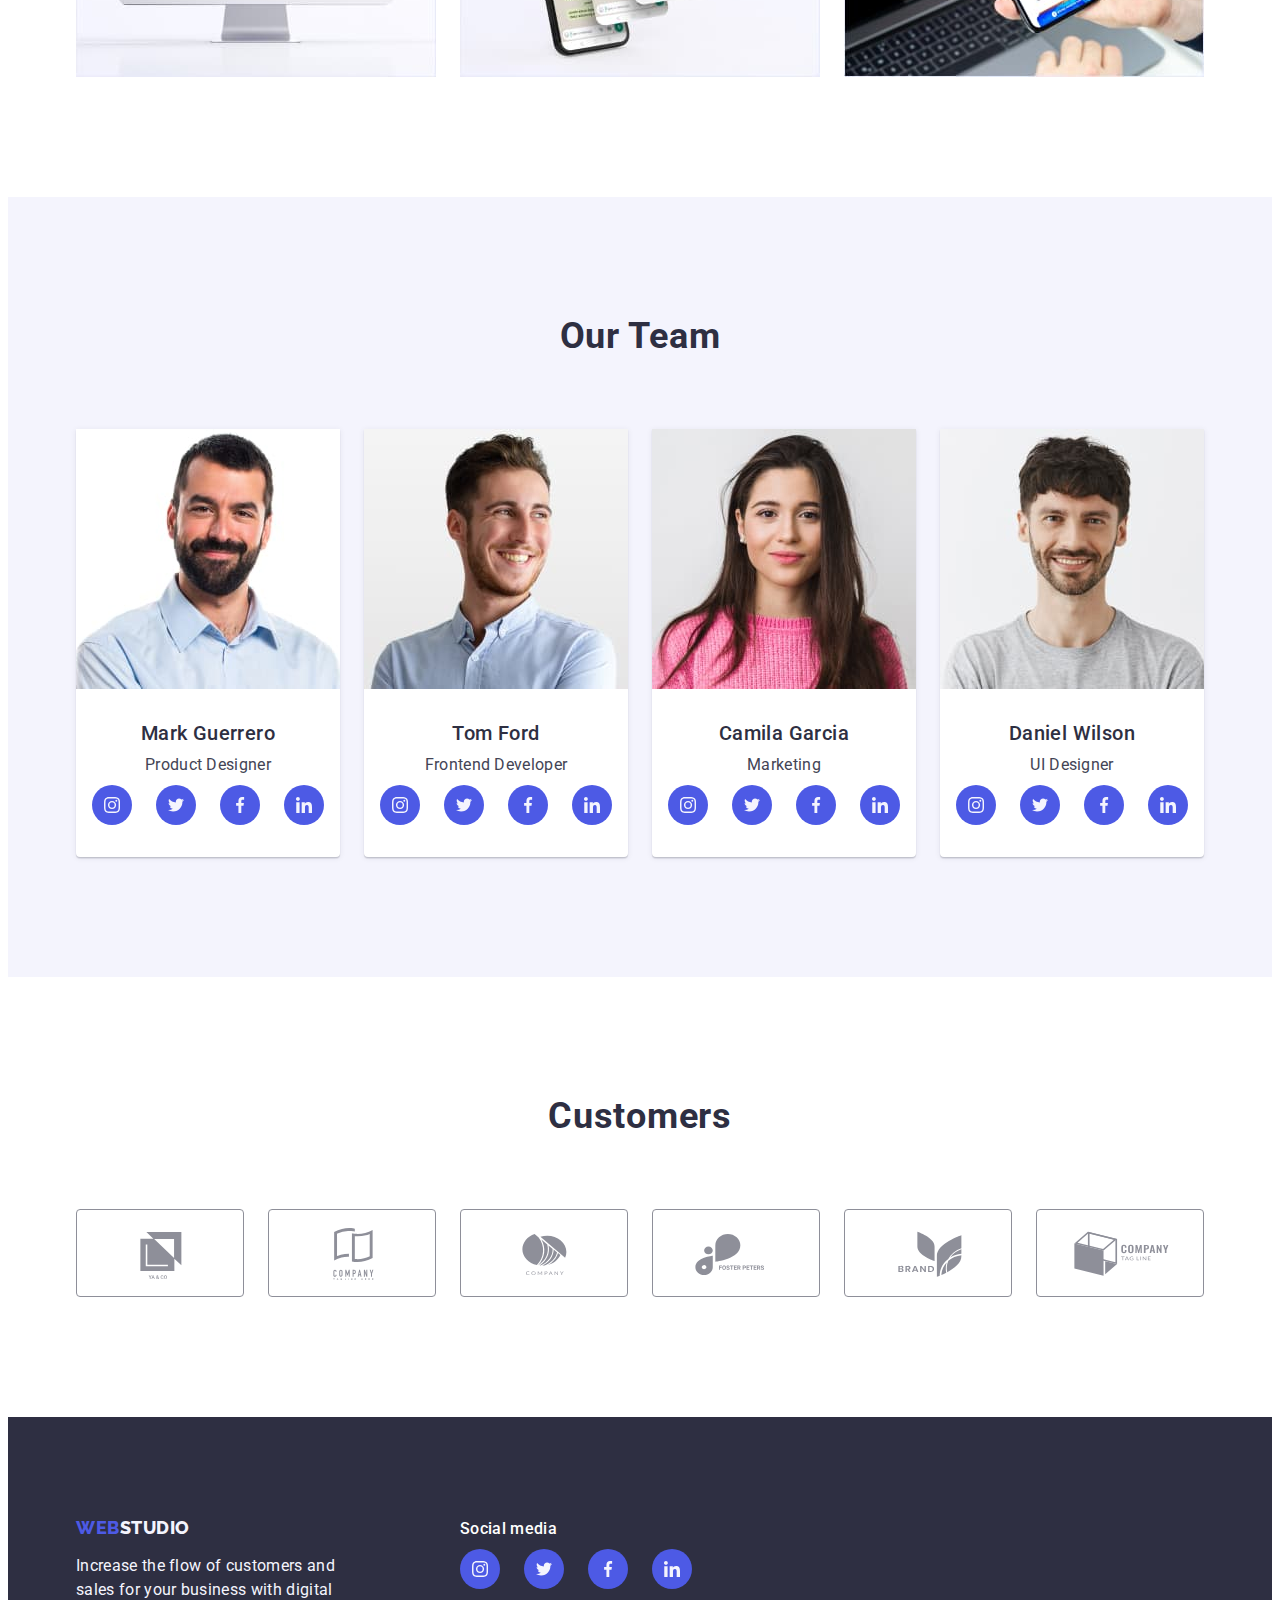
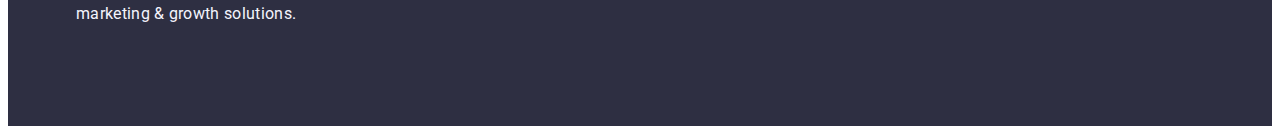
==== commit dc83775d: "hw4-version2" ====
--- a/index.html
+++ b/index.html
@@ -27,561 +27,561 @@
 
   <!-- =============================== BODY ========================================== -->
   <body>
-    <div class="all">
-      <!-- Header. logo, menu, address -->
-      <header class="header-main">
-        <div class="container header">
-          <nav class="header-navigation">
-            <!--  -->
-            <!--  -->
-            <!--  -->
-            <a href="./index.html" class="header-link-logo link"
-              >Web<span class="span-logo">Studio</span></a
-            >
-            <!--  -->
-            <!--  -->
-            <!--  -->
-            <ul class="links list header-menu-ul">
-              <li class="header-menu-list current">
-                <a class="header-link-menu link" href="./index.html">Studio</a>
-              </li>
-              <li class="header-menu-list">
-                <a class="header-link-menu link" href="./portfolio.html"
-                  >Portfolio</a
-                >
-              </li>
-              <li class="header-menu-list">
-                <a class="header-link-menu link" href="">Contacts</a>
-              </li>
-            </ul>
-          </nav>
-          <!-- Address -->
-          <address class="address">
-            <ul class="links list address-list">
-              <li class="header-menu-list">
-                <a
-                  href="mailto:info@devstudio.com"
-                  class="header-link-address link"
-                  >info@devstudio.com</a
-                >
-              </li>
-              <li class="header-menu-list">
-                <a href="tel:+110001111111" class="header-link-address link"
-                  >+11 (000) 111-11-11</a
-                >
-              </li>
-            </ul>
-          </address>
-        </div>
-      </header>
-
-      <!-- ============================== MAIN CONTENT =================================-->
-      <main>
-        <!-- Section 1.    h1 Main title and button -->
-        <section class="section-one">
-          <div class="container">
-            <h1 class="main-title">Effective Solutions for Your Business</h1>
-
-            <button type="button" class="button-order-service" data-modal-open>
-              Order Service
-            </button>
-          </div>
-        </section>
-
-        <!-- Section 2.   Description section -->
-        <section class="section-description">
-          <div class="container">
-            <h2 class="visually-hidden">Description</h2>
-            <ul class="links list">
-              <li class="features-item">
-                <!-- svg -->
-                <div class="description-svg-items">
-                  <svg class="icon" width="64" height="64">
-                    <use href="./images/icons.svg#icon-antenna"></use>
-                  </svg>
-                </div>
-
-                <h3 class="dscr-titles">Strategy</h3>
-                <p class="description">
-                  Our goal is to identify the business problem to walk away with
-                  the perfect and creative solution.
-                </p>
-              </li>
-              <li class="features-item">
-                <!-- svg -->
-                <div class="description-svg-items">
-                  <svg class="icon" width="64" height="64">
-                    <use href="./images/icons.svg#icon-clock"></use>
-                  </svg>
-                </div>
-
-                <h3 class="dscr-titles">Punctuality</h3>
-                <p class="description">
-                  Bring the key message to the brand's audience for the best
-                  price within the shortest possible time.
-                </p>
-              </li>
-              <li class="features-item">
-                <!-- svg -->
-                <div class="description-svg-items">
-                  <svg class="icon" width="64" height="64">
-                    <use href="./images/icons.svg#icon-diagram"></use>
-                  </svg>
-                </div>
-
-                <h3 class="dscr-titles">Diligence</h3>
-                <p class="description">
-                  Research and confirm brands that present the strongest digital
-                  growth opportunities and minimize risk.
-                </p>
-              </li>
-              <li class="features-item">
-                <!-- svg -->
-                <div class="description-svg-items">
-                  <svg class="icon" width="64" height="64">
-                    <use href="./images/icons.svg#icon-astronaut"></use>
-                  </svg>
-                </div>
-
-                <h3 class="dscr-titles">Technologies</h3>
-                <p class="description">
-                  Design practice focused on digital experiences. We bring forth
-                  a deep passion for problem-solving.
-                </p>
-              </li>
-            </ul>
-          </div>
-        </section>
-
-        <!-- Section 3 "What are we doing".   Pictures, -->
-        <section class="section-what-are-we">
-          <div class="container">
-            <h2 class="section-title">What are we doing</h2>
-            <ul class="links list">
-              <li class="section-three-list-item">
-                <img
-                  src="./images/rectangle1.jpg"
-                  alt="Picture of What we are doing 1"
-                  width="360"
-                  height="300"
-                />
-              </li>
-              <li class="section-three-list-item">
-                <img
-                  src="./images/rectangle2.jpg"
-                  alt="Picture of What we are doing 2"
-                  width="360"
-                  height="300"
-                />
-              </li>
-              <li class="section-three-list-item">
-                <img
-                  src="./images/rectangle3.jpg"
-                  alt="Picture of What we are doing 3"
-                  width="360"
-                  height="300"
-                />
-              </li>
-            </ul>
-          </div>
-        </section>
-
-        <!-- Section 4.  "Our team". 4  pictures of the team. List of the team's Names -->
-        <section class="section-four">
-          <div class="container">
-            <h2 class="section-title">Our Team</h2>
-            <ul class="links list">
-              <li class="section-four-list">
-                <img
-                  src="./images/img1.jpg"
-                  alt="Picture of our portfolio 1"
-                  width="264"
-                  height="260"
-                />
-                <div class="paragraph-box">
-                  <h3 class="section-four-list-title">Mark Guerrero</h3>
-
-                  <p class="section-four-list-paragraph">Product Designer</p>
-                  <!-- svg links social media -->
-                  <ul class="social-media-ul links">
-                    <li class="social-media-li">
-                      <a
-                        href="https://www.instagram.com"
-                        target="_blank"
-                        rel="noopener no-referrer"
-                        aria-label="social media link"
-                        class="icon-media-link"
-                      >
-                        <svg class="icon-social-media" width="16" height="16">
-                          <use href="./images/icons.svg#icon-instagram"></use>
-                        </svg>
-                      </a>
-                    </li>
-                    <li class="social-media-li">
-                      <a
-                        href="https://twitter.com"
-                        target="_blank"
-                        rel="noopener no-referrer"
-                        aria-label="social media link"
-                        class="icon-media-link"
-                      >
-                        <svg class="icon-social-media" width="16" height="16">
-                          <use href="./images/icons.svg#icon-twitter"></use>
-                        </svg>
-                      </a>
-                    </li>
-                    <li class="social-media-li">
-                      <a
-                        href="https://www.facebook.com"
-                        target="_blank"
-                        rel="noopener no-referrer"
-                        aria-label="social media link"
-                        class="icon-media-link"
-                      >
-                        <svg class="icon-social-media" width="16" height="16">
-                          <use href="./images/icons.svg#icon-facebook"></use>
-                        </svg>
-                      </a>
-                    </li>
-                    <li class="social-media-li">
-                      <a
-                        href="https://www.linkedin.com"
-                        target="_blank"
-                        rel="noopener no-referrer"
-                        aria-label="social media link"
-                        class="icon-media-link"
-                      >
-                        <svg class="icon-social-media" width="16" height="16">
-                          <use href="./images/icons.svg#icon-linkedin"></use>
-                        </svg>
-                      </a>
-                    </li>
-                  </ul>
-                </div>
-              </li>
-              <li class="section-four-list">
-                <img
-                  src="./images/img2.jpg"
-                  alt="Picture of our portfolio 2"
-                  width="264"
-                  height="260"
-                />
-
-                <div class="paragraph-box">
-                  <h3 class="section-four-list-title">Tom Ford</h3>
-                  <p class="section-four-list-paragraph">Frontend Developer</p>
-                  <!-- svg links social media -->
-                  <ul class="social-media-ul links">
-                    <li class="social-media-li">
-                      <a
-                        href="https://www.instagram.com"
-                        target="_blank"
-                        rel="noopener no-referrer"
-                        aria-label="social media link"
-                        class="icon-media-link"
-                      >
-                        <svg class="icon-social-media" width="16" height="16">
-                          <use href="./images/icons.svg#icon-instagram"></use>
-                        </svg>
-                      </a>
-                    </li>
-                    <li class="social-media-li">
-                      <a
-                        href="https://twitter.com"
-                        target="_blank"
-                        rel="noopener no-referrer"
-                        aria-label="social media link"
-                        class="icon-media-link"
-                      >
-                        <svg class="icon-social-media" width="16" height="16">
-                          <use href="./images/icons.svg#icon-twitter"></use>
-                        </svg>
-                      </a>
-                    </li>
-                    <li class="social-media-li">
-                      <a
-                        href="https://www.facebook.com"
-                        target="_blank"
-                        rel="noopener no-referrer"
-                        aria-label="social media link"
-                        class="icon-media-link"
-                      >
-                        <svg class="icon-social-media" width="16" height="16">
-                          <use href="./images/icons.svg#icon-facebook"></use>
-                        </svg>
-                      </a>
-                    </li>
-                    <li class="social-media-li">
-                      <a
-                        href="https://www.linkedin.com"
-                        target="_blank"
-                        rel="noopener no-referrer"
-                        aria-label="social media link"
-                        class="icon-media-link"
-                      >
-                        <svg class="icon-social-media" width="16" height="16">
-                          <use href="./images/icons.svg#icon-linkedin"></use>
-                        </svg>
-                      </a>
-                    </li>
-                  </ul>
-                </div>
-              </li>
-              <li class="section-four-list">
-                <img
-                  src="./images/img3.jpg"
-                  alt="Picture of our portfolio 3"
-                  width="264"
-                  height="260"
-                />
-
-                <div class="paragraph-box">
-                  <h3 class="section-four-list-title">Camila Garcia</h3>
-                  <p class="section-four-list-paragraph">Marketing</p>
-                  <!-- svg links social media -->
-                  <ul class="social-media-ul links">
-                    <li class="social-media-li">
-                      <a
-                        href="https://www.instagram.com"
-                        target="_blank"
-                        rel="noopener no-referrer"
-                        aria-label="social media link"
-                        class="icon-media-link"
-                      >
-                        <svg class="icon-social-media" width="16" height="16">
-                          <use href="./images/icons.svg#icon-instagram"></use>
-                        </svg>
-                      </a>
-                    </li>
-                    <li class="social-media-li">
-                      <a
-                        href="https://twitter.com"
-                        target="_blank"
-                        rel="noopener no-referrer"
-                        aria-label="social media link"
-                        class="icon-media-link"
-                      >
-                        <svg class="icon-social-media" width="16" height="16">
-                          <use href="./images/icons.svg#icon-twitter"></use>
-                        </svg>
-                      </a>
-                    </li>
-                    <li class="social-media-li">
-                      <a
-                        href="https://www.facebook.com"
-                        target="_blank"
-                        rel="noopener no-referrer"
-                        aria-label="social media link"
-                        class="icon-media-link"
-                      >
-                        <svg class="icon-social-media" width="16" height="16">
-                          <use href="./images/icons.svg#icon-facebook"></use>
-                        </svg>
-                      </a>
-                    </li>
-                    <li class="social-media-li">
-                      <a
-                        href="https://www.linkedin.com"
-                        target="_blank"
-                        rel="noopener no-referrer"
-                        aria-label="social media link"
-                        class="icon-media-link"
-                      >
-                        <svg class="icon-social-media" width="16" height="16">
-                          <use href="./images/icons.svg#icon-linkedin"></use>
-                        </svg>
-                      </a>
-                    </li>
-                  </ul>
-                </div>
-              </li>
-              <li class="section-four-list">
-                <img
-                  src="./images/img4.jpg"
-                  alt="Picture of our portfolio 4"
-                  width="264"
-                  height="260"
-                />
-
-                <div class="paragraph-box">
-                  <h3 class="section-four-list-title">Daniel Wilson</h3>
-                  <p class="section-four-list-paragraph">UI Designer</p>
-                  <!-- svg links social media -->
-                  <ul class="social-media-ul links">
-                    <li class="social-media-li">
-                      <a
-                        href="https://www.instagram.com"
-                        target="_blank"
-                        rel="noopener no-referrer"
-                        aria-label="social media link"
-                        class="icon-media-link"
-                      >
-                        <svg class="icon-social-media" width="16" height="16">
-                          <use href="./images/icons.svg#icon-instagram"></use>
-                        </svg>
-                      </a>
-                    </li>
-                    <li class="social-media-li">
-                      <a
-                        href="https://twitter.com"
-                        target="_blank"
-                        rel="noopener no-referrer"
-                        aria-label="social media link"
-                        class="icon-media-link"
-                      >
-                        <svg class="icon-social-media" width="16" height="16">
-                          <use href="./images/icons.svg#icon-twitter"></use>
-                        </svg>
-                      </a>
-                    </li>
-                    <li class="social-media-li">
-                      <a
-                        href="https://www.facebook.com"
-                        target="_blank"
-                        rel="noopener no-referrer"
-                        aria-label="social media link"
-                        class="icon-media-link"
-                      >
-                        <svg class="icon-social-media" width="16" height="16">
-                          <use href="./images/icons.svg#icon-facebook"></use>
-                        </svg>
-                      </a>
-                    </li>
-                    <li class="social-media-li">
-                      <a
-                        href="https://www.linkedin.com"
-                        target="_blank"
-                        rel="noopener no-referrer"
-                        aria-label="social media link"
-                        class="icon-media-link"
-                      >
-                        <svg class="icon-social-media" width="16" height="16">
-                          <use href="./images/icons.svg#icon-linkedin"></use>
-                        </svg>
-                      </a>
-                    </li>
-                  </ul>
-                </div>
-              </li>
-            </ul>
-          </div>
-        </section>
-        <!-- Section 5. Customers. Icons. SVG -->
-        <section class="section-customer">
-          <div class="container">
-            <h2 class="section-title">Customers</h2>
-            <ul class="list">
-              <li class="customer-list">
-                <svg class="icon-customers" width="104" height="56">
-                  <use href="./images/icons.svg#icon-logo1"></use>
-                </svg>
-              </li>
-              <li class="customer-list">
-                <svg class="icon-customers" width="104" height="56">
-                  <use href="./images/icons.svg#icon-logo2"></use>
-                </svg>
-              </li>
-              <li class="customer-list">
-                <svg class="icon-customers" width="104" height="56">
-                  <use href="./images/icons.svg#icon-logo3"></use>
-                </svg>
-              </li>
-              <li class="customer-list">
-                <svg class="icon-customers" width="104" height="56">
-                  <use href="./images/icons.svg#icon-logo4"></use>
-                </svg>
-              </li>
-              <li class="customer-list">
-                <svg class="icon-customers" width="104" height="56">
-                  <use href="./images/icons.svg#icon-logo5"></use>
-                </svg>
-              </li>
-              <li class="customer-list">
-                <svg class="icon-customers" width="104" height="56">
-                  <use href="./images/icons.svg#icon-logo6"></use>
-                </svg>
-              </li>
-            </ul>
-          </div>
-        </section>
-      </main>
-
-      <!-- ================================= FOOTER =====================================-->
-      <!--                                                       -->
-      <footer class="footer">
+    <!-- <div class="all"> -->
+    <!-- Header. logo, menu, address -->
+    <header class="header-main">
+      <div class="container header">
+        <nav class="header-navigation">
+          <!--  -->
+          <!--  -->
+          <!--  -->
+          <a href="./index.html" class="header-link-logo link"
+            >Web<span class="span-logo">Studio</span></a
+          >
+          <!--  -->
+          <!--  -->
+          <!--  -->
+          <ul class="links list header-menu-ul">
+            <li class="current">
+              <a class="header-link-menu link" href="./index.html">Studio</a>
+            </li>
+            <li>
+              <a class="header-link-menu link" href="./portfolio.html"
+                >Portfolio</a
+              >
+            </li>
+            <li>
+              <a class="header-link-menu link" href="">Contacts</a>
+            </li>
+          </ul>
+        </nav>
+        <!-- Address -->
+        <address class="address">
+          <ul class="links list address-list">
+            <li class="header-menu-list">
+              <a
+                href="mailto:info@devstudio.com"
+                class="header-link-address link"
+                >info@devstudio.com</a
+              >
+            </li>
+            <li class="header-menu-list">
+              <a href="tel:+110001111111" class="header-link-address link"
+                >+11 (000) 111-11-11</a
+              >
+            </li>
+          </ul>
+        </address>
+      </div>
+    </header>
+
+    <!-- ============================== MAIN CONTENT =================================-->
+    <main>
+      <!-- Section 1.    h1 Main title and button -->
+      <section class="section-one">
         <div class="container">
-          <div class="container-footer">
-            <a href="./index.html" class="footer-link-logo link"
-              >Web<span class="span-logo-footer">Studio</span></a
-            >
-
-            <p class="footer-paragraph">
-              Increase the flow of customers and sales for your business with
-              digital marketing & growth solutions.
-            </p>
-          </div>
-
-          <div class="social-media-footer">
-            <p class="foorer-header-icons">Social media</p>
-            <!-- svg links social media -->
-            <ul class="social-media-ul links">
-              <li class="social-media-li">
-                <a
-                  href="https://www.instagram.com"
-                  target="_blank"
-                  rel="noopener no-referrer"
-                  aria-label="social media link"
-                  class="icon-media-link"
-                >
-                  <svg class="icon-social-media" width="16" height="16">
-                    <use href="./images/icons.svg#icon-instagram"></use>
-                  </svg>
-                </a>
-              </li>
-              <li class="social-media-li">
-                <a
-                  href="https://twitter.com"
-                  target="_blank"
-                  rel="noopener no-referrer"
-                  aria-label="social media link"
-                  class="icon-media-link"
-                >
-                  <svg class="icon-social-media" width="16" height="16">
-                    <use href="./images/icons.svg#icon-twitter"></use>
-                  </svg>
-                </a>
-              </li>
-              <li class="social-media-li">
-                <a
-                  href="https://www.facebook.com"
-                  target="_blank"
-                  rel="noopener no-referrer"
-                  aria-label="social media link"
-                  class="icon-media-link"
-                >
-                  <svg class="icon-social-media" width="16" height="16">
-                    <use href="./images/icons.svg#icon-facebook"></use>
-                  </svg>
-                </a>
-              </li>
-              <li class="social-media-li">
-                <a
-                  href="https://www.linkedin.com"
-                  target="_blank"
-                  rel="noopener no-referrer"
-                  aria-label="social media link"
-                  class="icon-media-link"
-                >
-                  <svg class="icon-social-media" width="16" height="16">
-                    <use href="./images/icons.svg#icon-linkedin"></use>
-                  </svg>
-                </a>
-              </li>
-            </ul>
-          </div>
-        </div>
-      </footer>
-    </div>
+          <h1 class="main-title">Effective Solutions for Your Business</h1>
+
+          <button type="button" class="button-order-service" data-modal-open>
+            Order Service
+          </button>
+        </div>
+      </section>
+
+      <!-- Section 2.   Description section -->
+      <section class="section-description">
+        <div class="container">
+          <h2 class="visually-hidden">Description</h2>
+          <ul class="links list">
+            <li class="features-item">
+              <!-- svg -->
+              <div class="description-svg-items">
+                <svg class="icon" width="64" height="64">
+                  <use href="./images/icons.svg#icon-antenna"></use>
+                </svg>
+              </div>
+
+              <h3 class="dscr-titles">Strategy</h3>
+              <p class="description">
+                Our goal is to identify the business problem to walk away with
+                the perfect and creative solution.
+              </p>
+            </li>
+            <li class="features-item">
+              <!-- svg -->
+              <div class="description-svg-items">
+                <svg class="icon" width="64" height="64">
+                  <use href="./images/icons.svg#icon-clock"></use>
+                </svg>
+              </div>
+
+              <h3 class="dscr-titles">Punctuality</h3>
+              <p class="description">
+                Bring the key message to the brand's audience for the best price
+                within the shortest possible time.
+              </p>
+            </li>
+            <li class="features-item">
+              <!-- svg -->
+              <div class="description-svg-items">
+                <svg class="icon" width="64" height="64">
+                  <use href="./images/icons.svg#icon-diagram"></use>
+                </svg>
+              </div>
+
+              <h3 class="dscr-titles">Diligence</h3>
+              <p class="description">
+                Research and confirm brands that present the strongest digital
+                growth opportunities and minimize risk.
+              </p>
+            </li>
+            <li class="features-item">
+              <!-- svg -->
+              <div class="description-svg-items">
+                <svg class="icon" width="64" height="64">
+                  <use href="./images/icons.svg#icon-astronaut"></use>
+                </svg>
+              </div>
+
+              <h3 class="dscr-titles">Technologies</h3>
+              <p class="description">
+                Design practice focused on digital experiences. We bring forth a
+                deep passion for problem-solving.
+              </p>
+            </li>
+          </ul>
+        </div>
+      </section>
+
+      <!-- Section 3 "What are we doing".   Pictures, -->
+      <section class="section-what-are-we">
+        <div class="container">
+          <h2 class="section-title">What are we doing</h2>
+          <ul class="links list">
+            <li class="section-three-list-item">
+              <img
+                src="./images/rectangle1.jpg"
+                alt="Picture of What we are doing 1"
+                width="360"
+                height="300"
+              />
+            </li>
+            <li class="section-three-list-item">
+              <img
+                src="./images/rectangle2.jpg"
+                alt="Picture of What we are doing 2"
+                width="360"
+                height="300"
+              />
+            </li>
+            <li class="section-three-list-item">
+              <img
+                src="./images/rectangle3.jpg"
+                alt="Picture of What we are doing 3"
+                width="360"
+                height="300"
+              />
+            </li>
+          </ul>
+        </div>
+      </section>
+
+      <!-- Section 4.  "Our team". 4  pictures of the team. List of the team's Names -->
+      <section class="section-four">
+        <div class="container">
+          <h2 class="section-title">Our Team</h2>
+          <ul class="links list">
+            <li class="section-four-list">
+              <img
+                src="./images/img1.jpg"
+                alt="Picture of our portfolio 1"
+                width="264"
+                height="260"
+              />
+              <div class="paragraph-box">
+                <h3 class="section-four-list-title">Mark Guerrero</h3>
+
+                <p class="section-four-list-paragraph">Product Designer</p>
+                <!-- svg links social media -->
+                <ul class="social-media-ul links">
+                  <li class="social-media-li">
+                    <a
+                      href="https://www.instagram.com"
+                      target="_blank"
+                      rel="noopener no-referrer"
+                      aria-label="social media link"
+                      class="icon-media-link"
+                    >
+                      <svg class="icon-social-media" width="16" height="16">
+                        <use href="./images/icons.svg#icon-instagram"></use>
+                      </svg>
+                    </a>
+                  </li>
+                  <li class="social-media-li">
+                    <a
+                      href="https://twitter.com"
+                      target="_blank"
+                      rel="noopener no-referrer"
+                      aria-label="social media link"
+                      class="icon-media-link"
+                    >
+                      <svg class="icon-social-media" width="16" height="16">
+                        <use href="./images/icons.svg#icon-twitter"></use>
+                      </svg>
+                    </a>
+                  </li>
+                  <li class="social-media-li">
+                    <a
+                      href="https://www.facebook.com"
+                      target="_blank"
+                      rel="noopener no-referrer"
+                      aria-label="social media link"
+                      class="icon-media-link"
+                    >
+                      <svg class="icon-social-media" width="16" height="16">
+                        <use href="./images/icons.svg#icon-facebook"></use>
+                      </svg>
+                    </a>
+                  </li>
+                  <li class="social-media-li">
+                    <a
+                      href="https://www.linkedin.com"
+                      target="_blank"
+                      rel="noopener no-referrer"
+                      aria-label="social media link"
+                      class="icon-media-link"
+                    >
+                      <svg class="icon-social-media" width="16" height="16">
+                        <use href="./images/icons.svg#icon-linkedin"></use>
+                      </svg>
+                    </a>
+                  </li>
+                </ul>
+              </div>
+            </li>
+            <li class="section-four-list">
+              <img
+                src="./images/img2.jpg"
+                alt="Picture of our portfolio 2"
+                width="264"
+                height="260"
+              />
+
+              <div class="paragraph-box">
+                <h3 class="section-four-list-title">Tom Ford</h3>
+                <p class="section-four-list-paragraph">Frontend Developer</p>
+                <!-- svg links social media -->
+                <ul class="social-media-ul links">
+                  <li class="social-media-li">
+                    <a
+                      href="https://www.instagram.com"
+                      target="_blank"
+                      rel="noopener no-referrer"
+                      aria-label="social media link"
+                      class="icon-media-link"
+                    >
+                      <svg class="icon-social-media" width="16" height="16">
+                        <use href="./images/icons.svg#icon-instagram"></use>
+                      </svg>
+                    </a>
+                  </li>
+                  <li class="social-media-li">
+                    <a
+                      href="https://twitter.com"
+                      target="_blank"
+                      rel="noopener no-referrer"
+                      aria-label="social media link"
+                      class="icon-media-link"
+                    >
+                      <svg class="icon-social-media" width="16" height="16">
+                        <use href="./images/icons.svg#icon-twitter"></use>
+                      </svg>
+                    </a>
+                  </li>
+                  <li class="social-media-li">
+                    <a
+                      href="https://www.facebook.com"
+                      target="_blank"
+                      rel="noopener no-referrer"
+                      aria-label="social media link"
+                      class="icon-media-link"
+                    >
+                      <svg class="icon-social-media" width="16" height="16">
+                        <use href="./images/icons.svg#icon-facebook"></use>
+                      </svg>
+                    </a>
+                  </li>
+                  <li class="social-media-li">
+                    <a
+                      href="https://www.linkedin.com"
+                      target="_blank"
+                      rel="noopener no-referrer"
+                      aria-label="social media link"
+                      class="icon-media-link"
+                    >
+                      <svg class="icon-social-media" width="16" height="16">
+                        <use href="./images/icons.svg#icon-linkedin"></use>
+                      </svg>
+                    </a>
+                  </li>
+                </ul>
+              </div>
+            </li>
+            <li class="section-four-list">
+              <img
+                src="./images/img3.jpg"
+                alt="Picture of our portfolio 3"
+                width="264"
+                height="260"
+              />
+
+              <div class="paragraph-box">
+                <h3 class="section-four-list-title">Camila Garcia</h3>
+                <p class="section-four-list-paragraph">Marketing</p>
+                <!-- svg links social media -->
+                <ul class="social-media-ul links">
+                  <li class="social-media-li">
+                    <a
+                      href="https://www.instagram.com"
+                      target="_blank"
+                      rel="noopener no-referrer"
+                      aria-label="social media link"
+                      class="icon-media-link"
+                    >
+                      <svg class="icon-social-media" width="16" height="16">
+                        <use href="./images/icons.svg#icon-instagram"></use>
+                      </svg>
+                    </a>
+                  </li>
+                  <li class="social-media-li">
+                    <a
+                      href="https://twitter.com"
+                      target="_blank"
+                      rel="noopener no-referrer"
+                      aria-label="social media link"
+                      class="icon-media-link"
+                    >
+                      <svg class="icon-social-media" width="16" height="16">
+                        <use href="./images/icons.svg#icon-twitter"></use>
+                      </svg>
+                    </a>
+                  </li>
+                  <li class="social-media-li">
+                    <a
+                      href="https://www.facebook.com"
+                      target="_blank"
+                      rel="noopener no-referrer"
+                      aria-label="social media link"
+                      class="icon-media-link"
+                    >
+                      <svg class="icon-social-media" width="16" height="16">
+                        <use href="./images/icons.svg#icon-facebook"></use>
+                      </svg>
+                    </a>
+                  </li>
+                  <li class="social-media-li">
+                    <a
+                      href="https://www.linkedin.com"
+                      target="_blank"
+                      rel="noopener no-referrer"
+                      aria-label="social media link"
+                      class="icon-media-link"
+                    >
+                      <svg class="icon-social-media" width="16" height="16">
+                        <use href="./images/icons.svg#icon-linkedin"></use>
+                      </svg>
+                    </a>
+                  </li>
+                </ul>
+              </div>
+            </li>
+            <li class="section-four-list">
+              <img
+                src="./images/img4.jpg"
+                alt="Picture of our portfolio 4"
+                width="264"
+                height="260"
+              />
+
+              <div class="paragraph-box">
+                <h3 class="section-four-list-title">Daniel Wilson</h3>
+                <p class="section-four-list-paragraph">UI Designer</p>
+                <!-- svg links social media -->
+                <ul class="social-media-ul links">
+                  <li class="social-media-li">
+                    <a
+                      href="https://www.instagram.com"
+                      target="_blank"
+                      rel="noopener no-referrer"
+                      aria-label="social media link"
+                      class="icon-media-link"
+                    >
+                      <svg class="icon-social-media" width="16" height="16">
+                        <use href="./images/icons.svg#icon-instagram"></use>
+                      </svg>
+                    </a>
+                  </li>
+                  <li class="social-media-li">
+                    <a
+                      href="https://twitter.com"
+                      target="_blank"
+                      rel="noopener no-referrer"
+                      aria-label="social media link"
+                      class="icon-media-link"
+                    >
+                      <svg class="icon-social-media" width="16" height="16">
+                        <use href="./images/icons.svg#icon-twitter"></use>
+                      </svg>
+                    </a>
+                  </li>
+                  <li class="social-media-li">
+                    <a
+                      href="https://www.facebook.com"
+                      target="_blank"
+                      rel="noopener no-referrer"
+                      aria-label="social media link"
+                      class="icon-media-link"
+                    >
+                      <svg class="icon-social-media" width="16" height="16">
+                        <use href="./images/icons.svg#icon-facebook"></use>
+                      </svg>
+                    </a>
+                  </li>
+                  <li class="social-media-li">
+                    <a
+                      href="https://www.linkedin.com"
+                      target="_blank"
+                      rel="noopener no-referrer"
+                      aria-label="social media link"
+                      class="icon-media-link"
+                    >
+                      <svg class="icon-social-media" width="16" height="16">
+                        <use href="./images/icons.svg#icon-linkedin"></use>
+                      </svg>
+                    </a>
+                  </li>
+                </ul>
+              </div>
+            </li>
+          </ul>
+        </div>
+      </section>
+      <!-- Section 5. Customers. Icons. SVG -->
+      <section class="section-customer">
+        <div class="container">
+          <h2 class="section-title">Customers</h2>
+          <ul class="list">
+            <li class="customer-list">
+              <svg class="icon-customers" width="104" height="56">
+                <use href="./images/icons.svg#icon-logo1"></use>
+              </svg>
+            </li>
+            <li class="customer-list">
+              <svg class="icon-customers" width="104" height="56">
+                <use href="./images/icons.svg#icon-logo2"></use>
+              </svg>
+            </li>
+            <li class="customer-list">
+              <svg class="icon-customers" width="104" height="56">
+                <use href="./images/icons.svg#icon-logo3"></use>
+              </svg>
+            </li>
+            <li class="customer-list">
+              <svg class="icon-customers" width="104" height="56">
+                <use href="./images/icons.svg#icon-logo4"></use>
+              </svg>
+            </li>
+            <li class="customer-list">
+              <svg class="icon-customers" width="104" height="56">
+                <use href="./images/icons.svg#icon-logo5"></use>
+              </svg>
+            </li>
+            <li class="customer-list">
+              <svg class="icon-customers" width="104" height="56">
+                <use href="./images/icons.svg#icon-logo6"></use>
+              </svg>
+            </li>
+          </ul>
+        </div>
+      </section>
+    </main>
+
+    <!-- ================================= FOOTER =====================================-->
+    <!--                                                       -->
+    <footer class="footer">
+      <div class="container">
+        <div class="container-footer">
+          <a href="./index.html" class="footer-link-logo link"
+            >Web<span class="span-logo-footer">Studio</span></a
+          >
+
+          <p class="footer-paragraph">
+            Increase the flow of customers and sales for your business with
+            digital marketing & growth solutions.
+          </p>
+        </div>
+
+        <div class="social-media-footer">
+          <p class="foorer-header-icons">Social media</p>
+          <!-- svg links social media -->
+          <ul class="social-media-ul links">
+            <li class="social-media-li">
+              <a
+                href="https://www.instagram.com"
+                target="_blank"
+                rel="noopener no-referrer"
+                aria-label="social media link"
+                class="icon-media-link"
+              >
+                <svg class="icon-social-media" width="16" height="16">
+                  <use href="./images/icons.svg#icon-instagram"></use>
+                </svg>
+              </a>
+            </li>
+            <li class="social-media-li">
+              <a
+                href="https://twitter.com"
+                target="_blank"
+                rel="noopener no-referrer"
+                aria-label="social media link"
+                class="icon-media-link"
+              >
+                <svg class="icon-social-media" width="16" height="16">
+                  <use href="./images/icons.svg#icon-twitter"></use>
+                </svg>
+              </a>
+            </li>
+            <li class="social-media-li">
+              <a
+                href="https://www.facebook.com"
+                target="_blank"
+                rel="noopener no-referrer"
+                aria-label="social media link"
+                class="icon-media-link"
+              >
+                <svg class="icon-social-media" width="16" height="16">
+                  <use href="./images/icons.svg#icon-facebook"></use>
+                </svg>
+              </a>
+            </li>
+            <li class="social-media-li">
+              <a
+                href="https://www.linkedin.com"
+                target="_blank"
+                rel="noopener no-referrer"
+                aria-label="social media link"
+                class="icon-media-link"
+              >
+                <svg class="icon-social-media" width="16" height="16">
+                  <use href="./images/icons.svg#icon-linkedin"></use>
+                </svg>
+              </a>
+            </li>
+          </ul>
+        </div>
+      </div>
+    </footer>
+    <!-- </div> -->
     <!-- Pop-ups -->
     <div class="backdrops is-hidden" data-modal>
       <div class="modal">
--- a/css/styles.css
+++ b/css/styles.css
@@ -1,11 +1,3 @@
-body {
-  font-family: "Roboto", sans-serif;
-  color: var(--body-color);
-  background-color: #fff;
-  /* width: 1440px;
-  height: 2592px; */
-}
-
 /* ============================================== */
 /*                Default properties              */
 /*     font-size: 16px;                           */
@@ -26,9 +18,100 @@
   --border-color: #e7e9fc;
   --icon-color: #8e8f99;
   --popup-color: #fcfcfc;
-}
-
-/*  -------------------  /var  -----------------------   */
+  --modal-color: rgba(46, 47, 66, 0.4);
+}
+/*  -------------------  /var  ---------------------- */
+/* =============================================== */
+/* =================== GEOMETRY ================== */
+/* =============================================== */
+
+*,
+*::before,
+*::after {
+  box-sizing: border-box;
+}
+
+h1,
+h2,
+h3,
+h4,
+h5,
+h6,
+p {
+  margin: 0;
+  padding: 0;
+}
+
+ul,
+ol {
+  margin: 0;
+  padding-left: 0;
+}
+
+img {
+  display: block;
+}
+
+/* приховуємо заголовок */
+.visually-hidden {
+  position: absolute;
+  width: 1px;
+  height: 1px;
+  margin: -1px;
+  border: 0;
+  padding: 0;
+  white-space: nowrap;
+  clip-path: inset(100%);
+  clip: rect(0 0 0 0);
+  overflow: hidden;
+}
+
+.container {
+  width: 1158px;
+  padding: 0 15px;
+
+  margin: 0 auto;
+  /* тимчасово */
+  /* outline: 2px solid red; */
+}
+
+.header-main {
+  /* geometry */
+
+  border-bottom: 1px solid var(--border-color);
+}
+
+.header-menu-ul {
+  display: flex;
+  gap: 40px;
+}
+
+.address-list {
+  display: flex;
+  gap: 40px;
+}
+
+.header {
+  display: flex;
+  /* gap: 332px; */
+}
+
+.header-navigation {
+  display: flex;
+  align-items: center;
+  /* gap: 76px; */
+}
+
+/* ===================================================== */
+/*                         GENERAL                      */
+/* =====================================================*/
+body {
+  font-family: "Roboto", sans-serif;
+  color: var(--body-color);
+  background-color: #fff;
+  /* width: 1440px;
+  height: 2592px; */
+}
 
 .links {
   list-style-type: none;
@@ -50,7 +133,17 @@
   /* width: calc((100%-24px * 3) / 4); */
 }
 
-/* ==================  HEADER =======================*/
+/* ===================================================*/
+/*                    HEADER                          */
+/* ================================================== */
+.header-main {
+  border-bottom: 1px solid var(--border-color);
+  background: var(--maintitle-color);
+  box-shadow: 0px 1px 6px 0px rgba(46, 47, 66, 0.08),
+    0px 1px 1px 0px rgba(46, 47, 66, 0.16),
+    0px 2px 1px 0px rgba(46, 47, 66, 0.08);
+  flex-shrink: 0;
+}
 
 .header-link-logo {
   color: var(--logo-color);
@@ -82,8 +175,9 @@
 
 /* псевдоелемент */
 .current {
-  color: #404bbf;
+  color: var(--hover-color);
   position: relative;
+  transition: color 250ms cubic-bezier(0.4, 0, 0.2, 1);
 }
 .current::after {
   content: "";
@@ -97,7 +191,9 @@
   border-bottom: 4px;
 }
 
-/* .header-menu-list {} */
+.header-menu-list {
+  transition: color 250ms cubic-bezier(0.4, 0, 0.2, 1);
+}
 
 .header-link-address {
   color: var(--body-color);
@@ -114,7 +210,6 @@
   font-style: normal;
   margin-left: auto;
 }
-/* =================== /header =====================*/
 
 /*  ----------------  Normalization -------------------- */
 .header-link-menu:hover,
@@ -133,6 +228,7 @@
   background-color: var(--hover-color);
 }
 /* -------------------- /Normalization ------------------  */
+/* =================== /header =====================*/
 
 /* ====================== MAIN ===================== */
 
@@ -482,87 +578,6 @@
   border-top: none;
 }
 
-/* =============================================== */
-/* =================== GEOMETRY ================== */
-/* =============================================== */
-
-*,
-*::before,
-*::after {
-  box-sizing: border-box;
-}
-
-h1,
-h2,
-h3,
-h4,
-h5,
-h6,
-p {
-  margin: 0;
-  padding: 0;
-}
-
-ul,
-ol {
-  margin: 0;
-  padding-left: 0;
-}
-
-img {
-  display: block;
-}
-
-/* приховуємо заголовок */
-.visually-hidden {
-  position: absolute;
-  width: 1px;
-  height: 1px;
-  margin: -1px;
-  border: 0;
-  padding: 0;
-  white-space: nowrap;
-  clip-path: inset(100%);
-  clip: rect(0 0 0 0);
-  overflow: hidden;
-}
-
-.container {
-  width: 1158px;
-  padding: 0 15px;
-
-  margin: 0 auto;
-  /* тимчасово */
-  /* outline: 2px solid red; */
-}
-
-.header-main {
-  /* geometry */
-
-  border-bottom: 1px solid var(--border-color);
-}
-
-.header-menu-ul {
-  display: flex;
-  gap: 40px;
-}
-
-.address-list {
-  display: flex;
-  gap: 40px;
-}
-
-.header {
-  display: flex;
-  /* gap: 332px; */
-}
-
-.header-navigation {
-  display: flex;
-  align-items: center;
-  /* gap: 76px; */
-}
-
 /* ===================================================== */
 /*                       POP_UPS                         */
 /* ===================================================== */
@@ -572,6 +587,8 @@
   left: 0;
   width: 100%;
   height: 100%;
+  background-color: var(--modal-color);
+  flex-shrink: 0;
 }
 
 .modal {
@@ -597,7 +614,6 @@
 .modal-close-btn {
   border-radius: 50%;
   border: 1px solid rgba(0, 0, 0, 0.1);
-
   width: 24px;
   height: 24px;
   padding: 0;
@@ -608,7 +624,7 @@
   justify-content: center;
   align-items: center;
   flex-shrink: 0;
-  background-color: #e7e9fc;
+  background-color: var(--border-color);
   cursor: pointer;
   transition: background-color 250ms cubic-bezier(0.4, 0, 0.2, 1),
     border 250ms cubic-bezier(0.4, 0, 0.2, 1);
@@ -617,73 +633,23 @@
 .modal-close-btn:hover,
 .modal-close-btn:focus {
   background-color: var(--hover-color);
-  fill: #fff;
   border: none;
-}
-
-.close-icon {
-  fill: var(--title-color);
-  background-color: #e7e9fc;
-  flex-shrink: 0;
 }
 
 .close {
   transition: fill 250ms cubic-bezier(0.4, 0, 0.2, 1);
 }
 
-.modal-close-btn:hover .close,
-.modal-close-btn:focus .close {
-  fill: #ffffff;
-}
-
-/* .close-icon:hover,
-.close-icon:focus {
-} */
-
-/* button-modal-w{
-    position: absolute;
-    top: 24px;
-    right: 24px;
-    width: 24px;
-    height: 24px;
-    border-radius: 50%;
-    display: flex;
-    align-items: center;
-    justify-content: center;
-    background-color: #e7e9fc;
-    border: 1px solid rgba(0, 0, 0, 0.1);
-    padding: 0;
-    cursor: pointer;
-    transition: background-color 250ms cubic-bezier(0.4, 0, 0.2, 1), border 250ms cubic-bezier(0.4, 0, 0.2, 1);
-
-}
-
-.button-modal-w:hover,
-.button-modal-w:focus{
-    background-color: #404bbf;
-    border: none;
-}
-
-
-.close{
-    transition: fill 250ms cubic-bezier(0.4, 0, 0.2, 1);
-}
-
-.button-modal-w:hover .close,
-.button-modal-w:focus .close{
-    fill: #ffffff;
-} */
-
-/*  */
+.modal-close-btn:hover .close-icon,
+.modal-close-btn:focus .close-icon {
+  fill: var(--maintitle-color);
+}
+
 /* ====================================================== */
 /*                     overlay                           */
 /* ====================================================== */
 .box {
   position: relative;
-  /* width: 300px;
-  height: 300px; */
-  /* margin: 0 auto; */
-
   overflow: hidden;
 }
 
@@ -693,22 +659,23 @@
   left: 0;
   width: 100%;
   height: 100%;
-  background-color: #3f51b5;
   padding: 40px 32px 164px;
+  background-color: var(--logo-color);
+
   transform: translatey(100%);
   transition: transform 250ms cubic-bezier(0.4, 0, 0.2, 1);
+  flex-shrink: 0;
 }
 
 .box:hover .overlay {
   transform: translatey(0);
-  background: var(--logo-color);
 }
 
 .overlay p {
-  color: #fff;
-  padding: 10px;
-  margin: 0;
-  font-size: 18px;
+  color: var(--section-color);
+
+  line-height: 1.5;
+  letter-spacing: 0.02em;
 }
 
 /* ====================================================== */
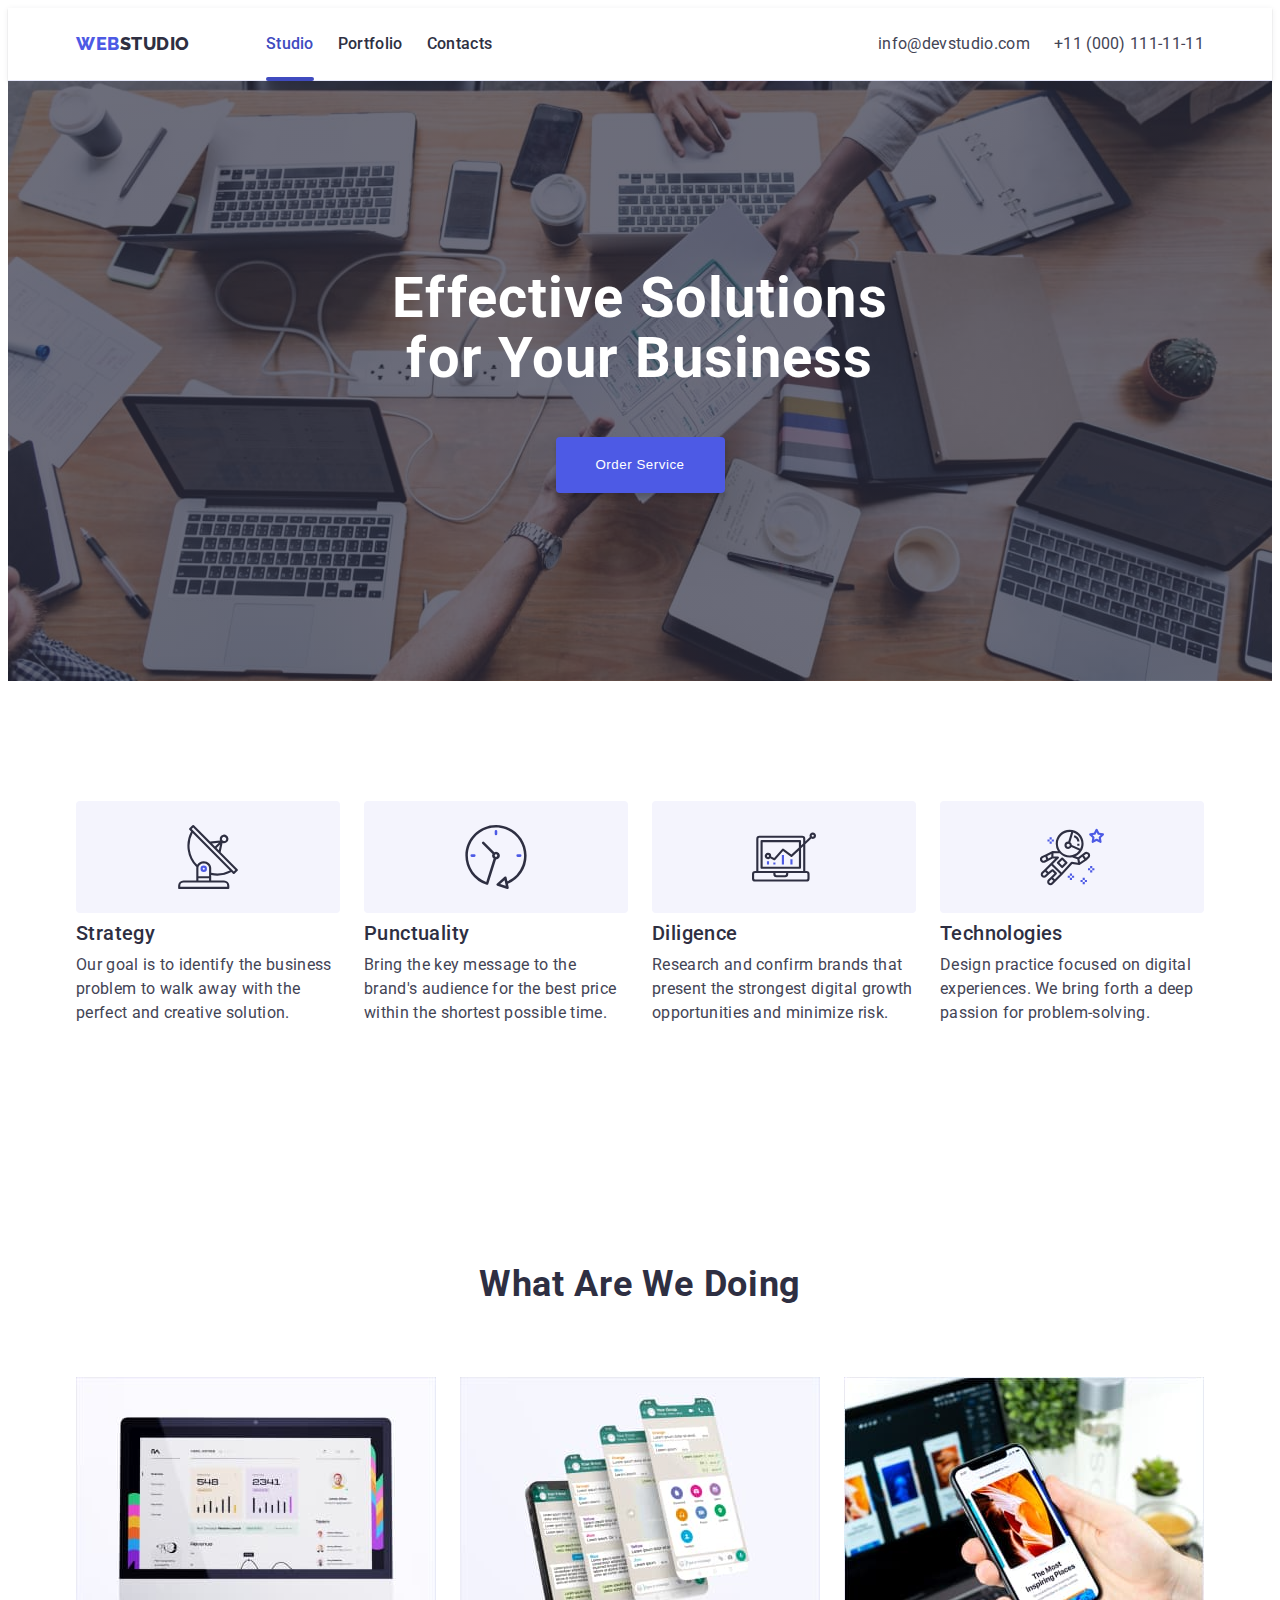
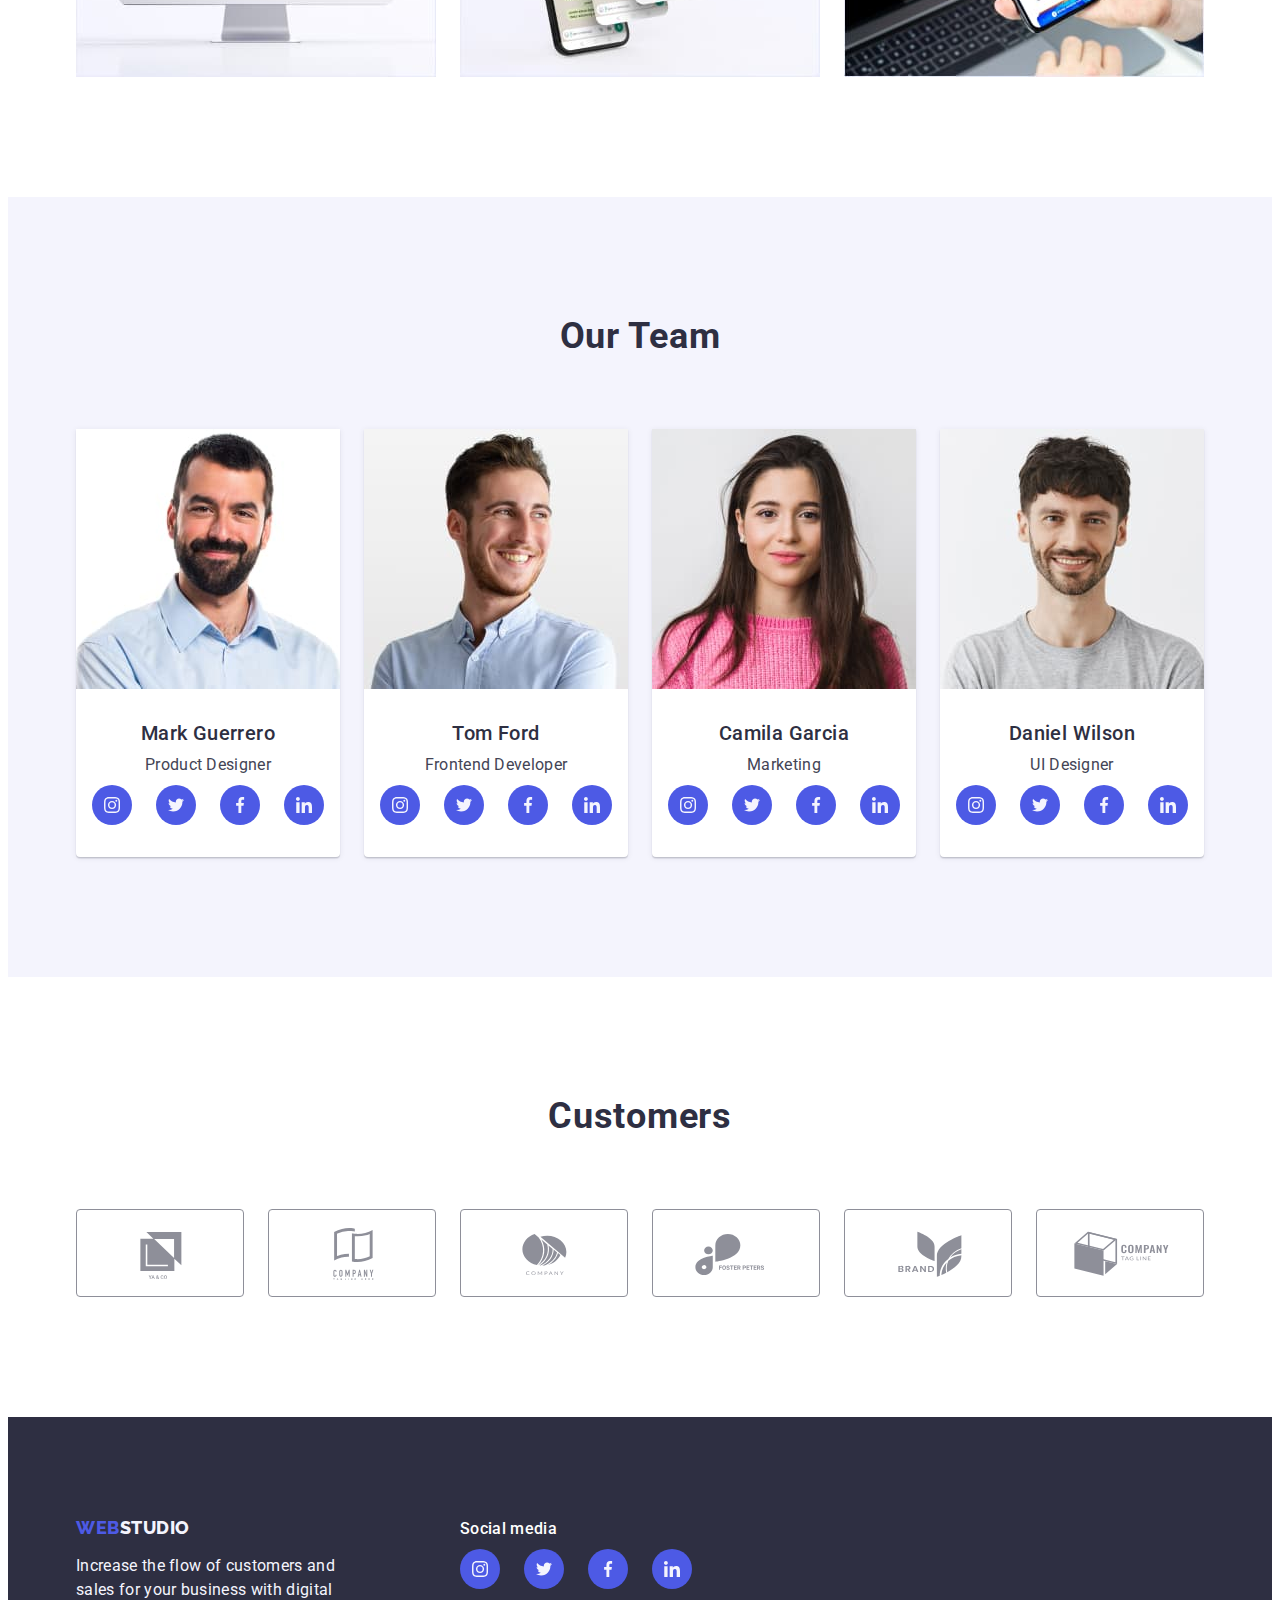
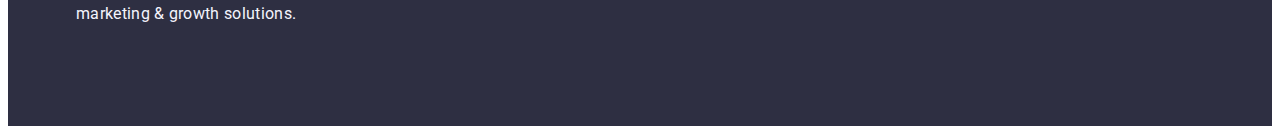
==== commit d14b2b04: "hw4-version3" ====
--- a/index.html
+++ b/index.html
@@ -42,8 +42,10 @@
           <!--  -->
           <!--  -->
           <ul class="links list header-menu-ul">
-            <li class="current">
-              <a class="header-link-menu link" href="./index.html">Studio</a>
+            <li>
+              <a class="header-link-menu link current" href="./index.html"
+                >Studio</a
+              >
             </li>
             <li>
               <a class="header-link-menu link" href="./portfolio.html"
--- a/css/styles.css
+++ b/css/styles.css
@@ -191,9 +191,9 @@
   border-bottom: 4px;
 }
 
-.header-menu-list {
-  transition: color 250ms cubic-bezier(0.4, 0, 0.2, 1);
-}
+/* .header-menu-list {
+  
+} */
 
 .header-link-address {
   color: var(--body-color);
@@ -204,6 +204,7 @@
   /* 3 дз */
   display: block;
   padding: 24px 0;
+  transition: color 250ms cubic-bezier(0.4, 0, 0.2, 1);
 }
 
 .address {
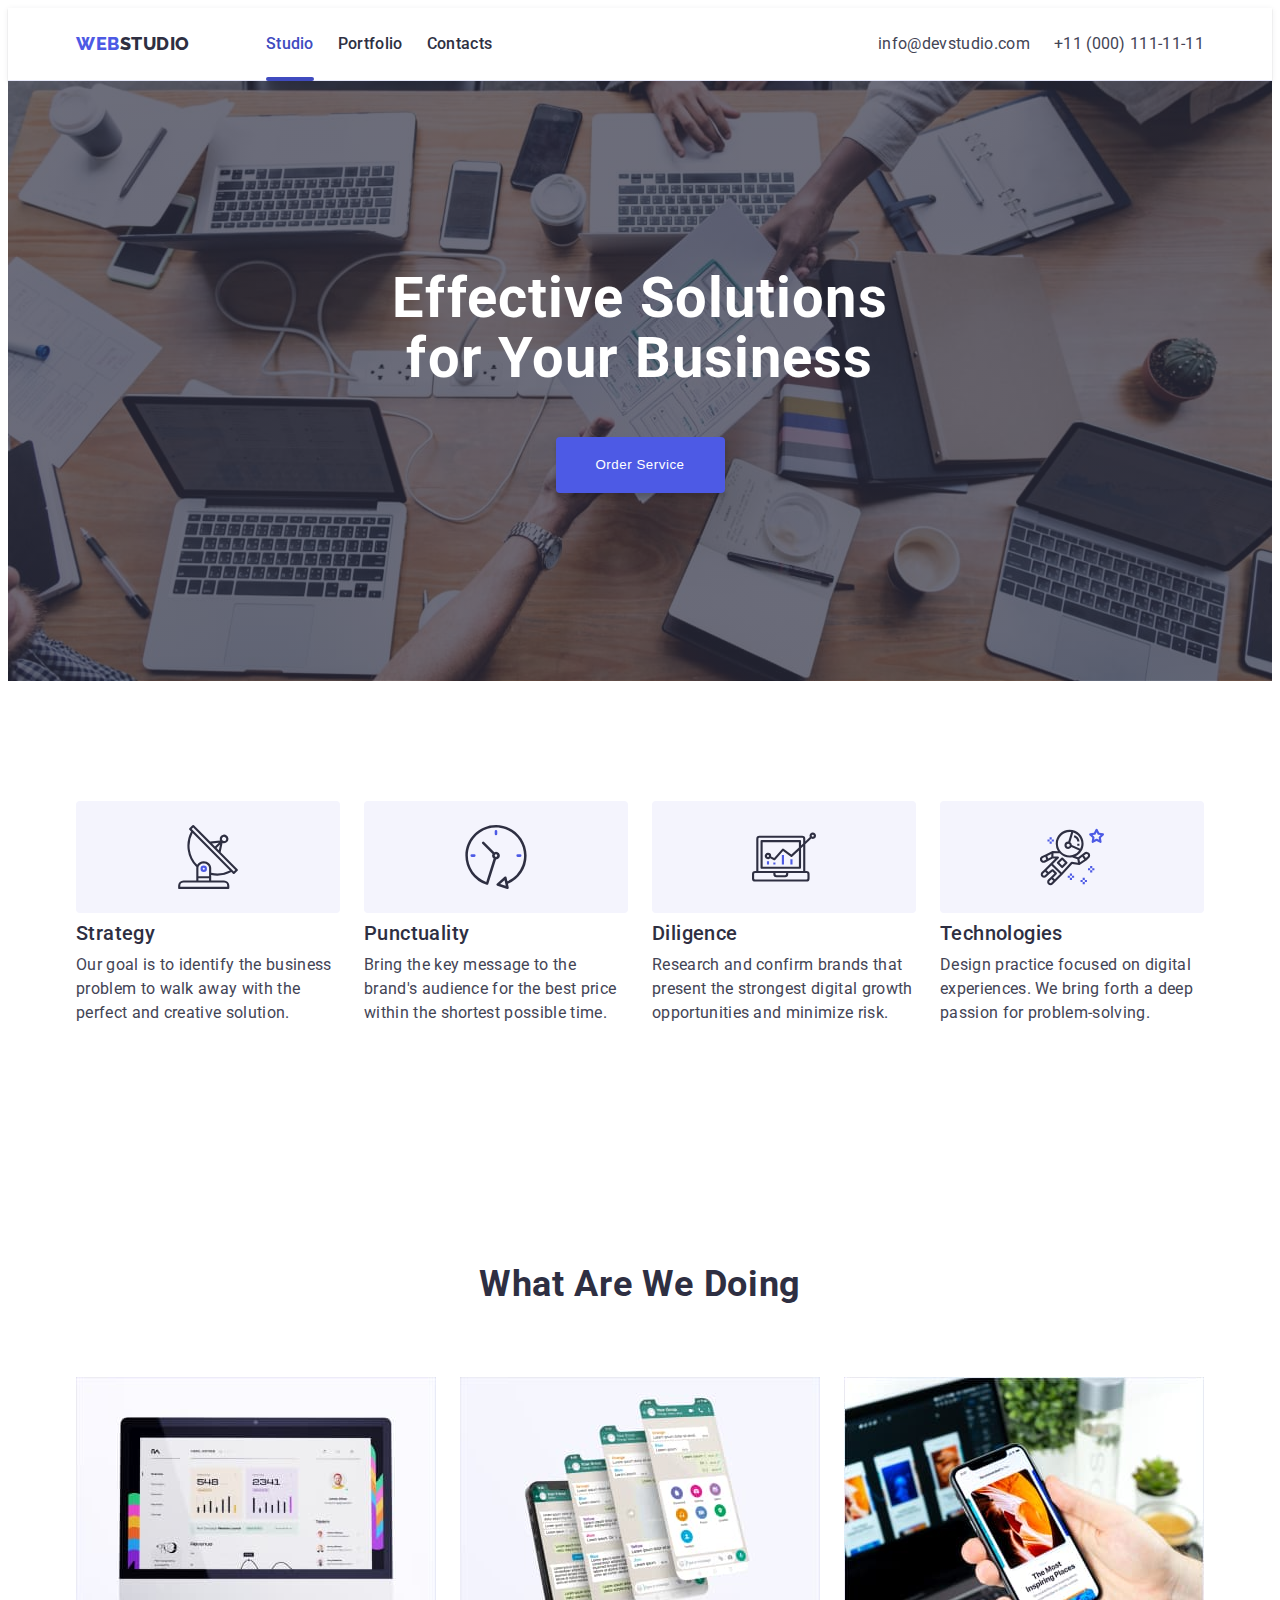
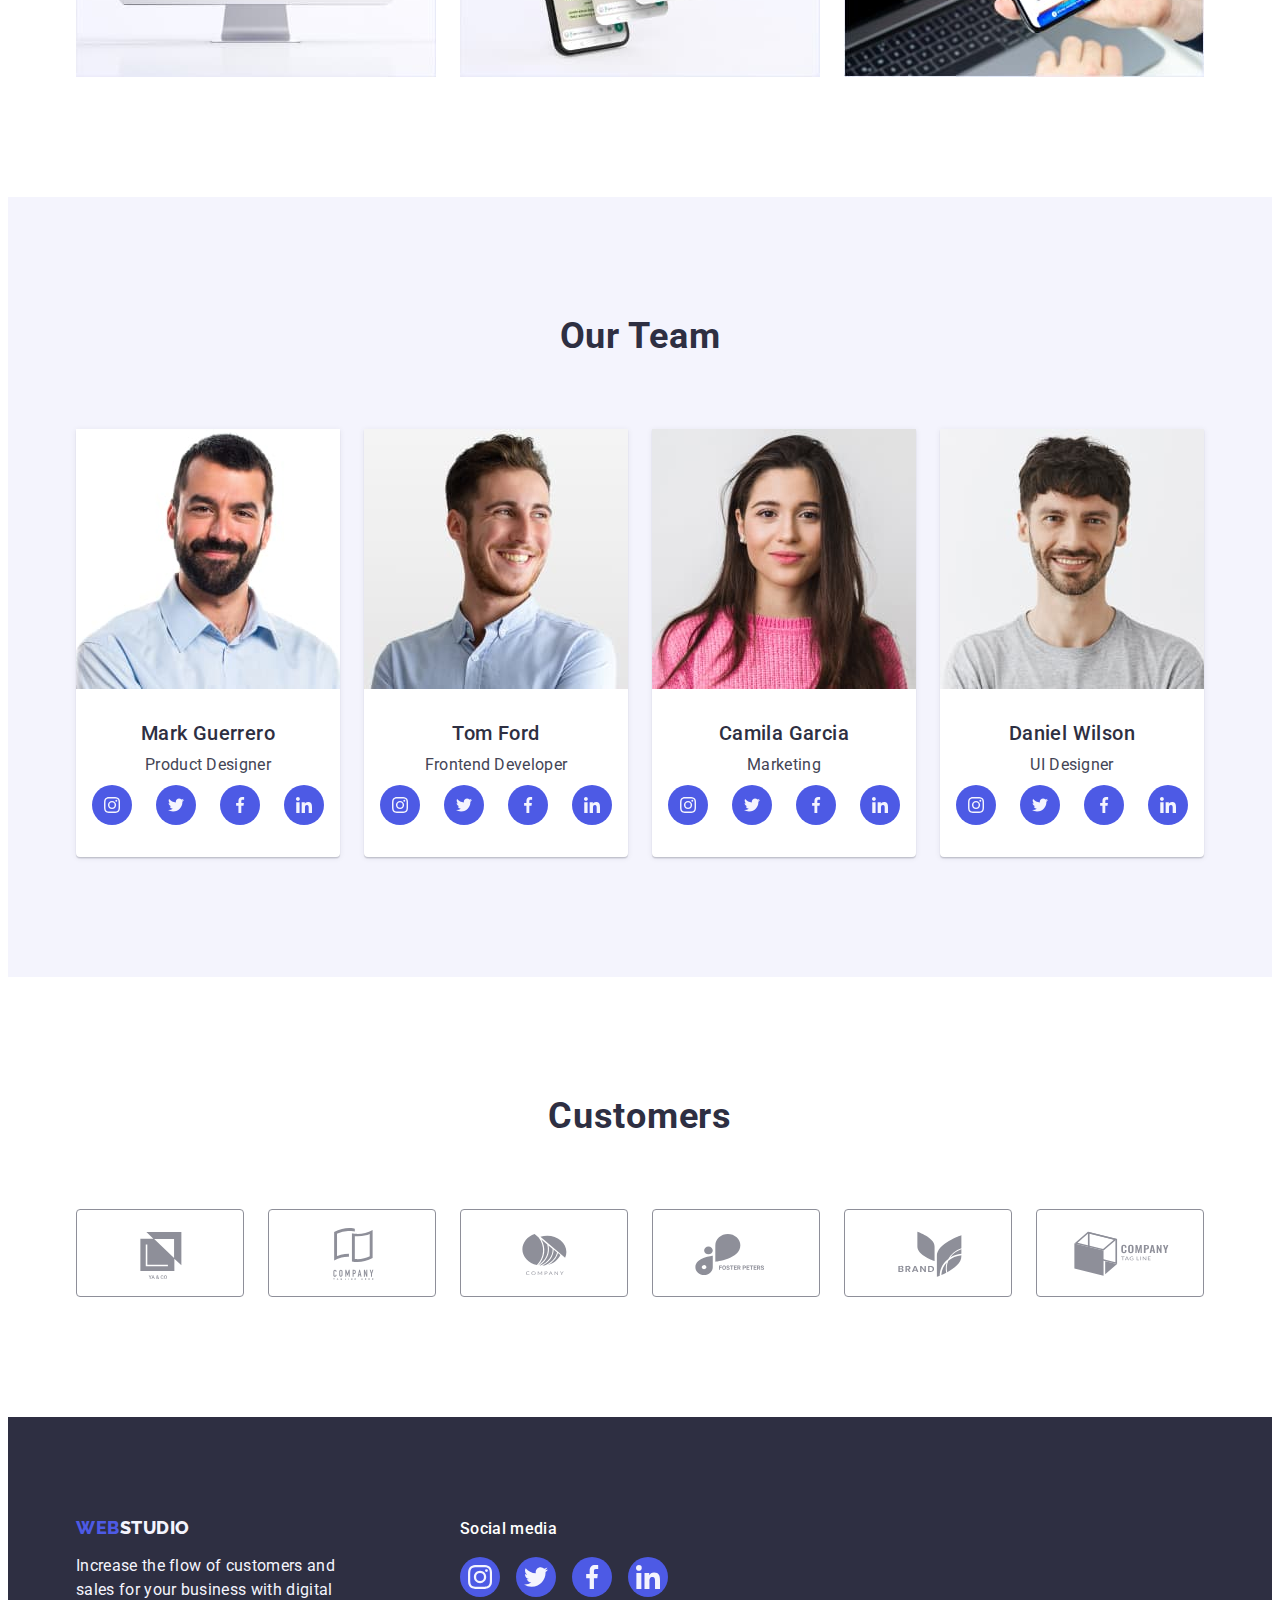
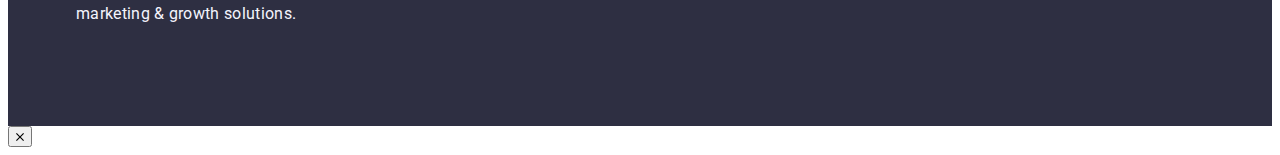
==== commit b833c101: "hw4-version6" ====
--- a/index.html
+++ b/index.html
@@ -526,16 +526,16 @@
         <div class="social-media-footer">
           <p class="foorer-header-icons">Social media</p>
           <!-- svg links social media -->
-          <ul class="social-media-ul links">
+          <ul class="social-media-ul links footer-icons">
             <li class="social-media-li">
               <a
                 href="https://www.instagram.com"
                 target="_blank"
                 rel="noopener no-referrer"
                 aria-label="social media link"
-                class="icon-media-link"
-              >
-                <svg class="icon-social-media" width="16" height="16">
+                class="icon-media-link footer-icons-link"
+              >
+                <svg class="icon-social-media" width="24" height="24">
                   <use href="./images/icons.svg#icon-instagram"></use>
                 </svg>
               </a>
@@ -548,7 +548,7 @@
                 aria-label="social media link"
                 class="icon-media-link"
               >
-                <svg class="icon-social-media" width="16" height="16">
+                <svg class="icon-social-media" width="24" height="24">
                   <use href="./images/icons.svg#icon-twitter"></use>
                 </svg>
               </a>
@@ -561,7 +561,7 @@
                 aria-label="social media link"
                 class="icon-media-link"
               >
-                <svg class="icon-social-media" width="16" height="16">
+                <svg class="icon-social-media" width="24" height="24">
                   <use href="./images/icons.svg#icon-facebook"></use>
                 </svg>
               </a>
@@ -574,7 +574,7 @@
                 aria-label="social media link"
                 class="icon-media-link"
               >
-                <svg class="icon-social-media" width="16" height="16">
+                <svg class="icon-social-media" width="24" height="24">
                   <use href="./images/icons.svg#icon-linkedin"></use>
                 </svg>
               </a>
--- a/css/styles.css
+++ b/css/styles.css
@@ -19,6 +19,7 @@
   --icon-color: #8e8f99;
   --popup-color: #fcfcfc;
   --modal-color: rgba(46, 47, 66, 0.4);
+  --iconhover-color: #31d0aa;
 }
 /*  -------------------  /var  ---------------------- */
 /* =============================================== */
@@ -238,6 +239,8 @@
   background-color: var(--title-color);
   /* Geometry */
   padding: 188px 0;
+  margin-left: auto;
+  margin-right: auto;
   background-image: linear-gradient(
       rgba(46, 47, 66, 0.7),
       rgba(46, 47, 66, 0.7)
@@ -245,7 +248,9 @@
     url(../images/hero-bg.jpg);
   background-repeat: no-repeat;
   background-position: center;
-  background-size: 1440рх;
+  background-size: cover;
+
+  max-width: 1440px;
 }
 
 .main-title {
@@ -280,8 +285,10 @@
   min-width: 169px;
   height: 56px;
   border: none;
-  transition: background-color 250ms cubic-bezier(0.4, 0, 0.2, 1),
-    border 250ms cubic-bezier(0.4, 0, 0.2, 1);
+  /* transition: background-color 250ms cubic-bezier(0.4, 0, 0.2, 1),
+    border 250ms cubic-bezier(0.4, 0, 0.2, 1); */
+
+  transition: background-color 250ms cubic-bezier(0.4, 0, 0.2, 1);
 }
 
 /* Section 2 */
@@ -297,8 +304,11 @@
   width: 264px;
   height: 112px;
   flex-shrink: 0;
-  padding: 24px 100px;
+
   margin-bottom: 8px;
+  display: flex;
+  justify-content: center;
+  align-items: center;
 }
 
 .icon {
@@ -412,8 +422,9 @@
   display: flex;
   align-items: center;
   justify-content: center;
+  fill: var(--section-color);
+
   transition: background-color 250ms cubic-bezier(0.4, 0, 0.2, 1);
-  fill: var(--section-color);
 }
 
 .icon-media-link:hover,
@@ -441,6 +452,7 @@
 .icon-customers {
   flex-shrink: 0;
   fill: var(--icon-color);
+  transition: background-color 250ms cubic-bezier(0.4, 0, 0.2, 1);
 }
 
 /* ------------------------/main -------------------------*/
@@ -484,20 +496,39 @@
   margin-right: 120px;
 }
 
+/*  */
+/*  */
+/*  */
+.footer .container {
+  display: flex;
+  align-items: baseline;
+}
+
 .foorer-header-icons {
   color: var(--maintitle-color);
   font-weight: 500;
   line-height: 1.5; /* 150% */
   letter-spacing: 0.02em;
-}
+  margin-bottom: 16px;
+}
+
+.footer-icons {
+  display: flex;
+  gap: 16px;
+}
+
+.footer-icons-link {
+  transition: background-color 250ms cubic-bezier(0.4, 0, 0.2, 1); 
+}
+
+.footer-icons-link:hover,
+.footer-icons-link:focus {
+  background-color: var(--iconhover-color);
+
 
 /* .social-media-footer {
 } */
 
-.footer .container {
-  display: flex;
-  align-items: baseline;
-}
 /* -------------------  /Footer ----------------------- */
 
 /* =================== PORTFOLIO ==================== */
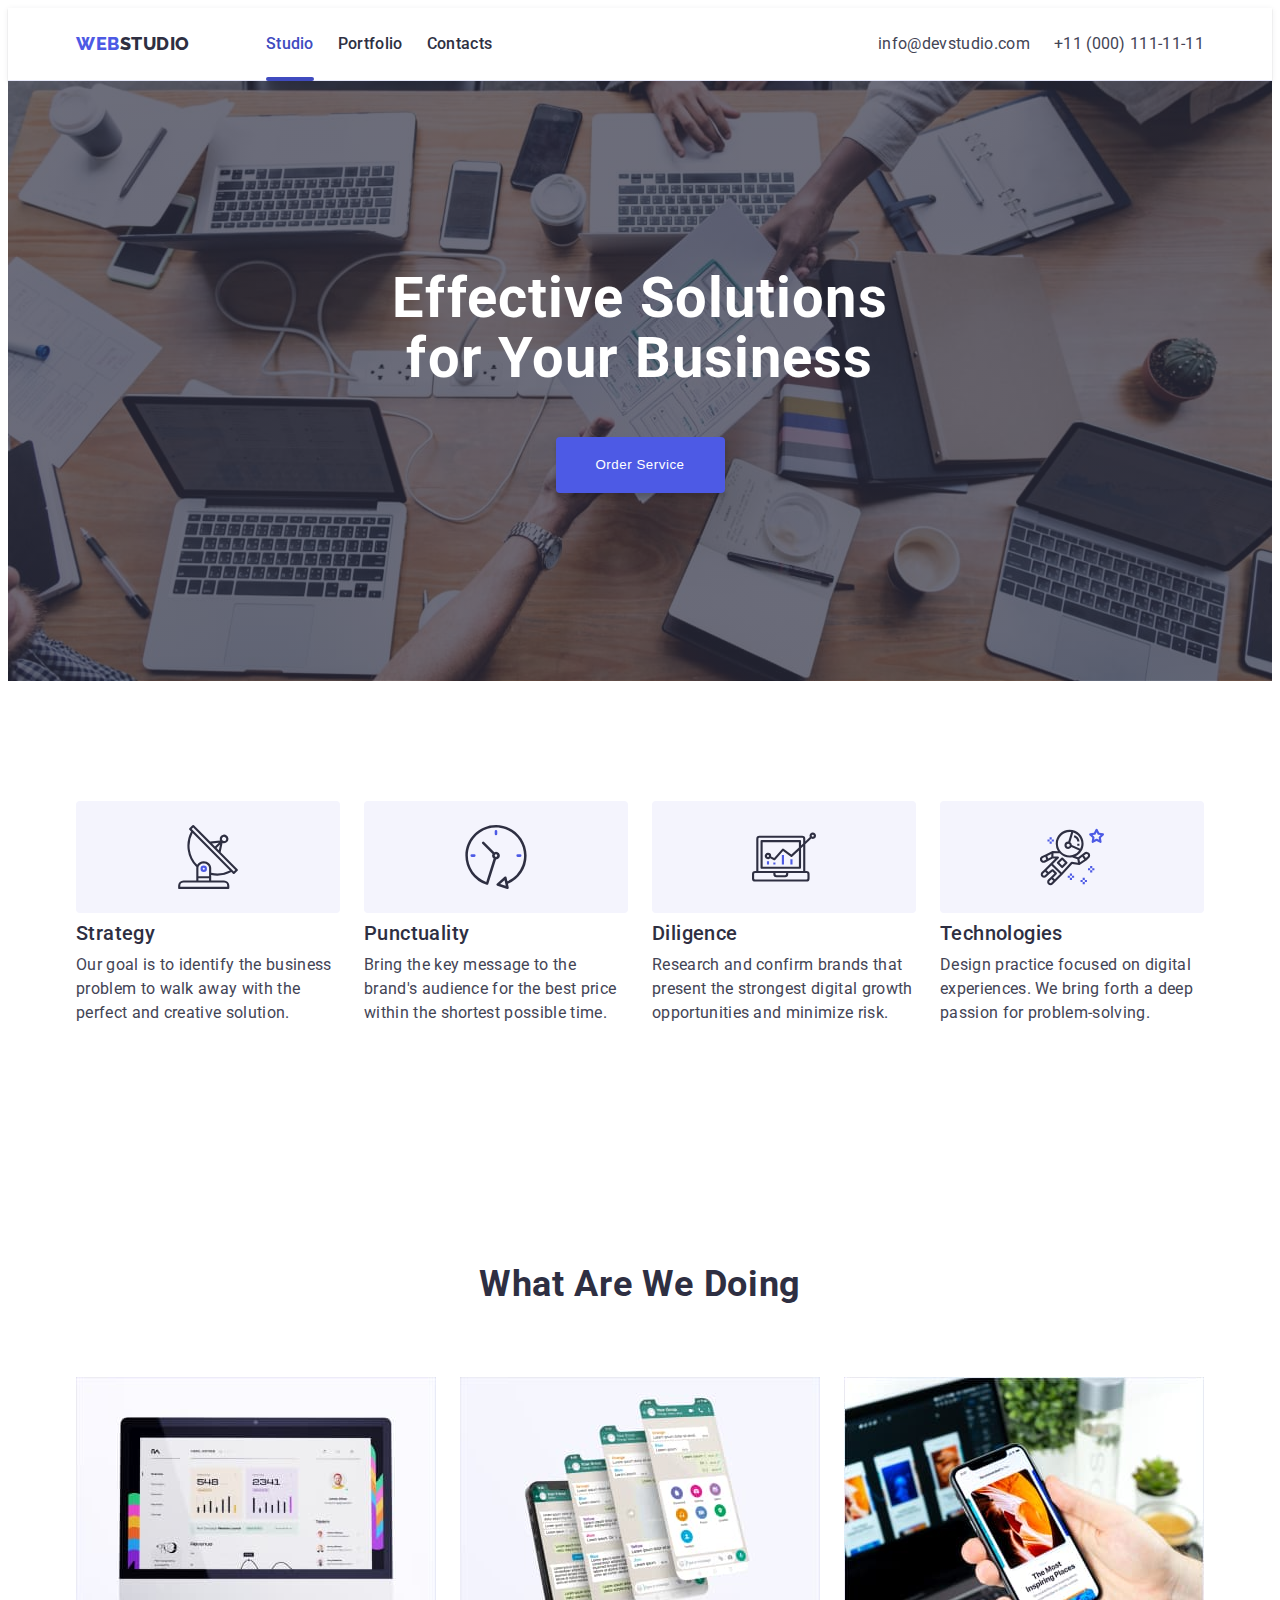
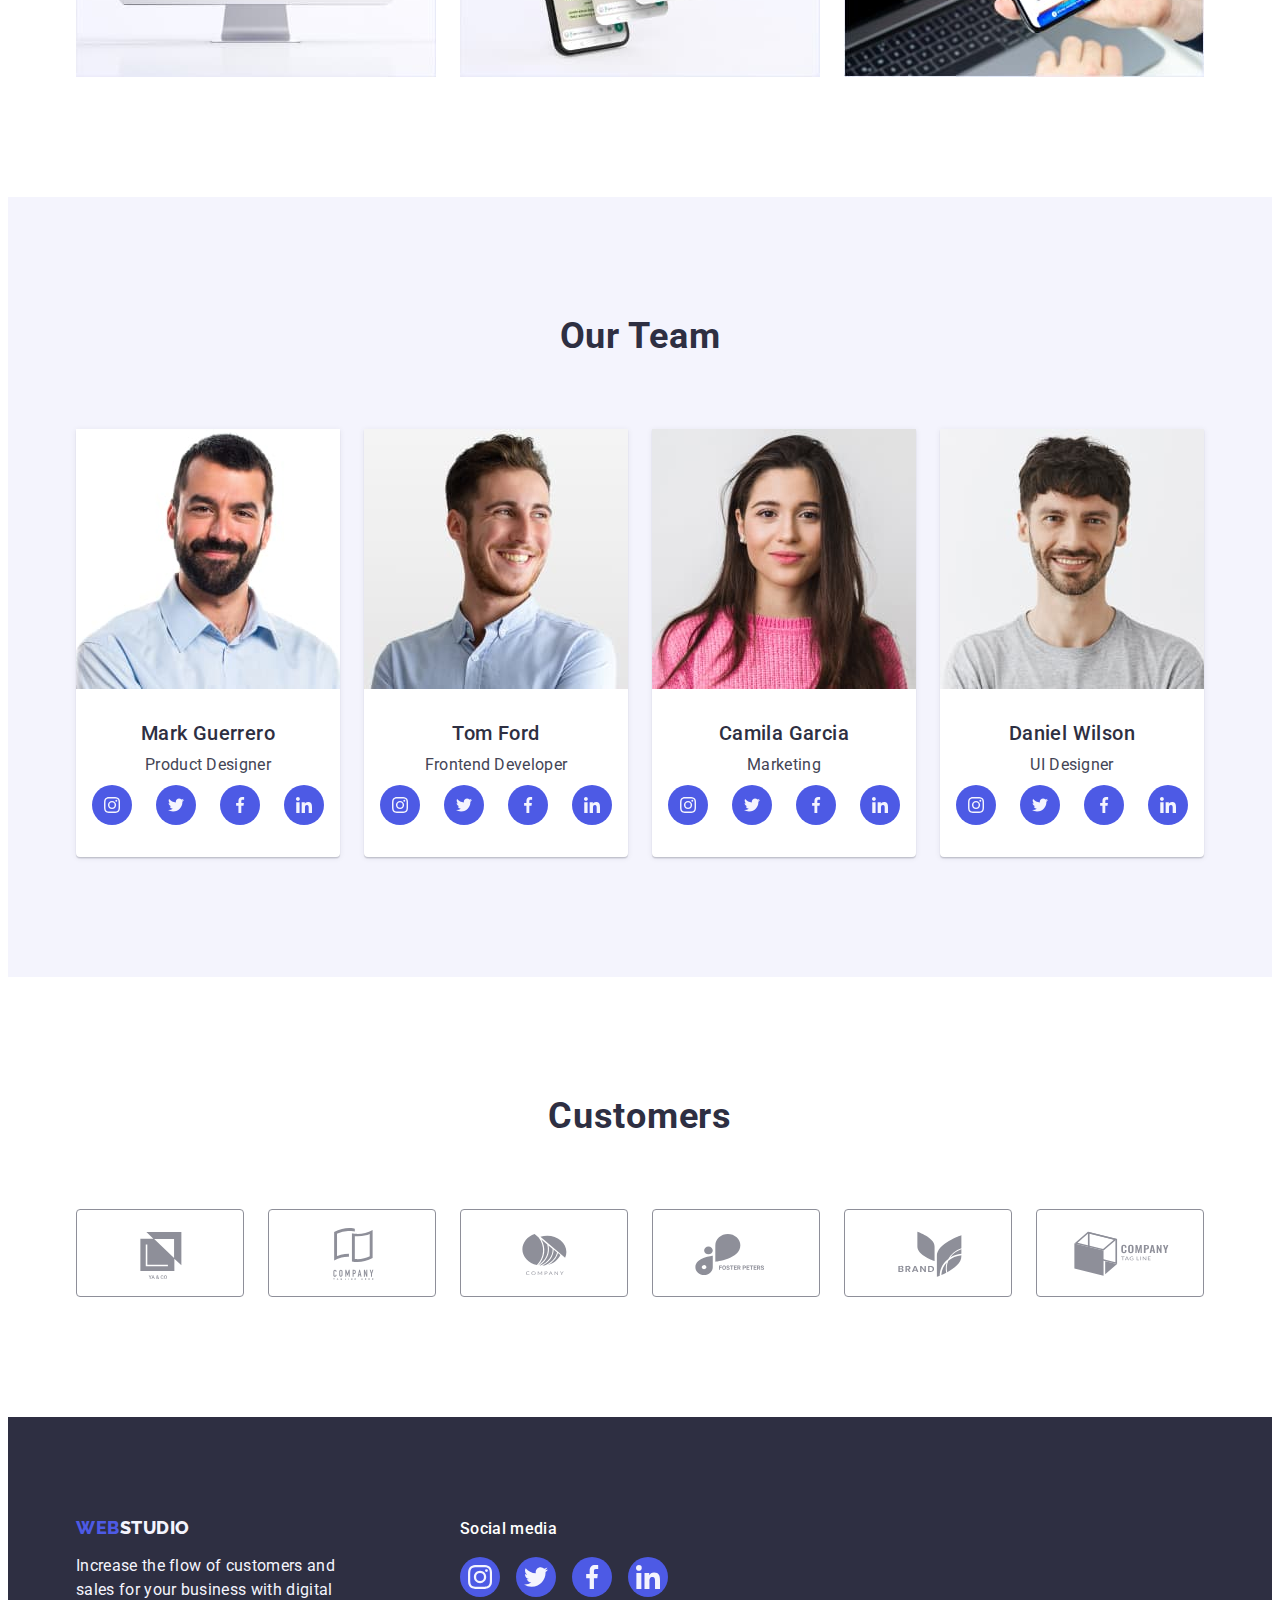
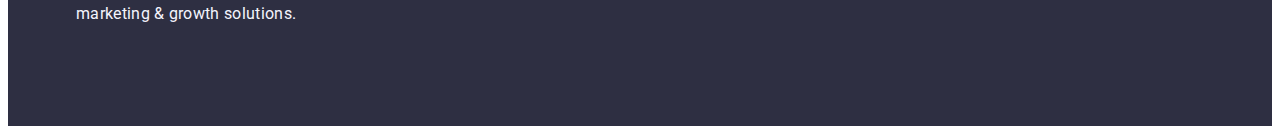
==== commit 2e35ab5b: "hw4-version9" ====
--- a/index.html
+++ b/index.html
@@ -546,7 +546,7 @@
                 target="_blank"
                 rel="noopener no-referrer"
                 aria-label="social media link"
-                class="icon-media-link"
+                class="icon-media-link footer-icons-link"
               >
                 <svg class="icon-social-media" width="24" height="24">
                   <use href="./images/icons.svg#icon-twitter"></use>
@@ -559,7 +559,7 @@
                 target="_blank"
                 rel="noopener no-referrer"
                 aria-label="social media link"
-                class="icon-media-link"
+                class="icon-media-link footer-icons-link"
               >
                 <svg class="icon-social-media" width="24" height="24">
                   <use href="./images/icons.svg#icon-facebook"></use>
@@ -572,7 +572,7 @@
                 target="_blank"
                 rel="noopener no-referrer"
                 aria-label="social media link"
-                class="icon-media-link"
+                class="icon-media-link footer-icons-link"
               >
                 <svg class="icon-social-media" width="24" height="24">
                   <use href="./images/icons.svg#icon-linkedin"></use>
--- a/css/styles.css
+++ b/css/styles.css
@@ -401,19 +401,14 @@
   align-items: center;
   gap: 24px;
   margin-top: 8px;
+  transition: background-color 250ms cubic-bezier(0.4, 0, 0.2, 1);
 }
 
 .social-media-li {
   width: 40px;
   height: 40px;
-}
-
-.icon-social-media {
-  /* fill: var(--logo-color); */
-  flex-shrink: 0;
-  fill: var(--section-color);
-}
-
+  /* transition: background-color 250ms cubic-bezier(0.4, 0, 0.2, 1); */
+}
 .icon-media-link {
   width: 100%;
   height: 100%;
@@ -423,16 +418,20 @@
   align-items: center;
   justify-content: center;
   fill: var(--section-color);
-
-  transition: background-color 250ms cubic-bezier(0.4, 0, 0.2, 1);
-}
-
+  /* transition: background-color 250ms cubic-bezier(0.4, 0, 0.2, 1); */
+}
 .icon-media-link:hover,
 .icon-media-link:focus {
   background-color: var(--hover-color);
   transition: all 250ms cubic-bezier(0.4, 0, 0.2, 1);
 }
-/* Section 5 */
+.icon-social-media {
+  flex-shrink: 0;
+  fill: var(--section-color);
+  /* transition: background-color 250ms cubic-bezier(0.4, 0, 0.2, 1); */
+}
+
+/* ------------------ Section 5 ----------------------- */
 .section-customer {
   padding-top: 120px;
   padding-bottom: 120px;
@@ -518,13 +517,13 @@
 }
 
 .footer-icons-link {
-  transition: background-color 250ms cubic-bezier(0.4, 0, 0.2, 1); 
+  transition: background-color 250ms cubic-bezier(0.4, 0, 0.2, 1);
 }
 
 .footer-icons-link:hover,
 .footer-icons-link:focus {
   background-color: var(--iconhover-color);
-
+}
 
 /* .social-media-footer {
 } */
@@ -532,12 +531,6 @@
 /* -------------------  /Footer ----------------------- */
 
 /* =================== PORTFOLIO ==================== */
-
-/*  */
-/*  */
-/*  */
-/*  */
-/*  */
 
 .button-portfolio {
   color: var(--logo-color);
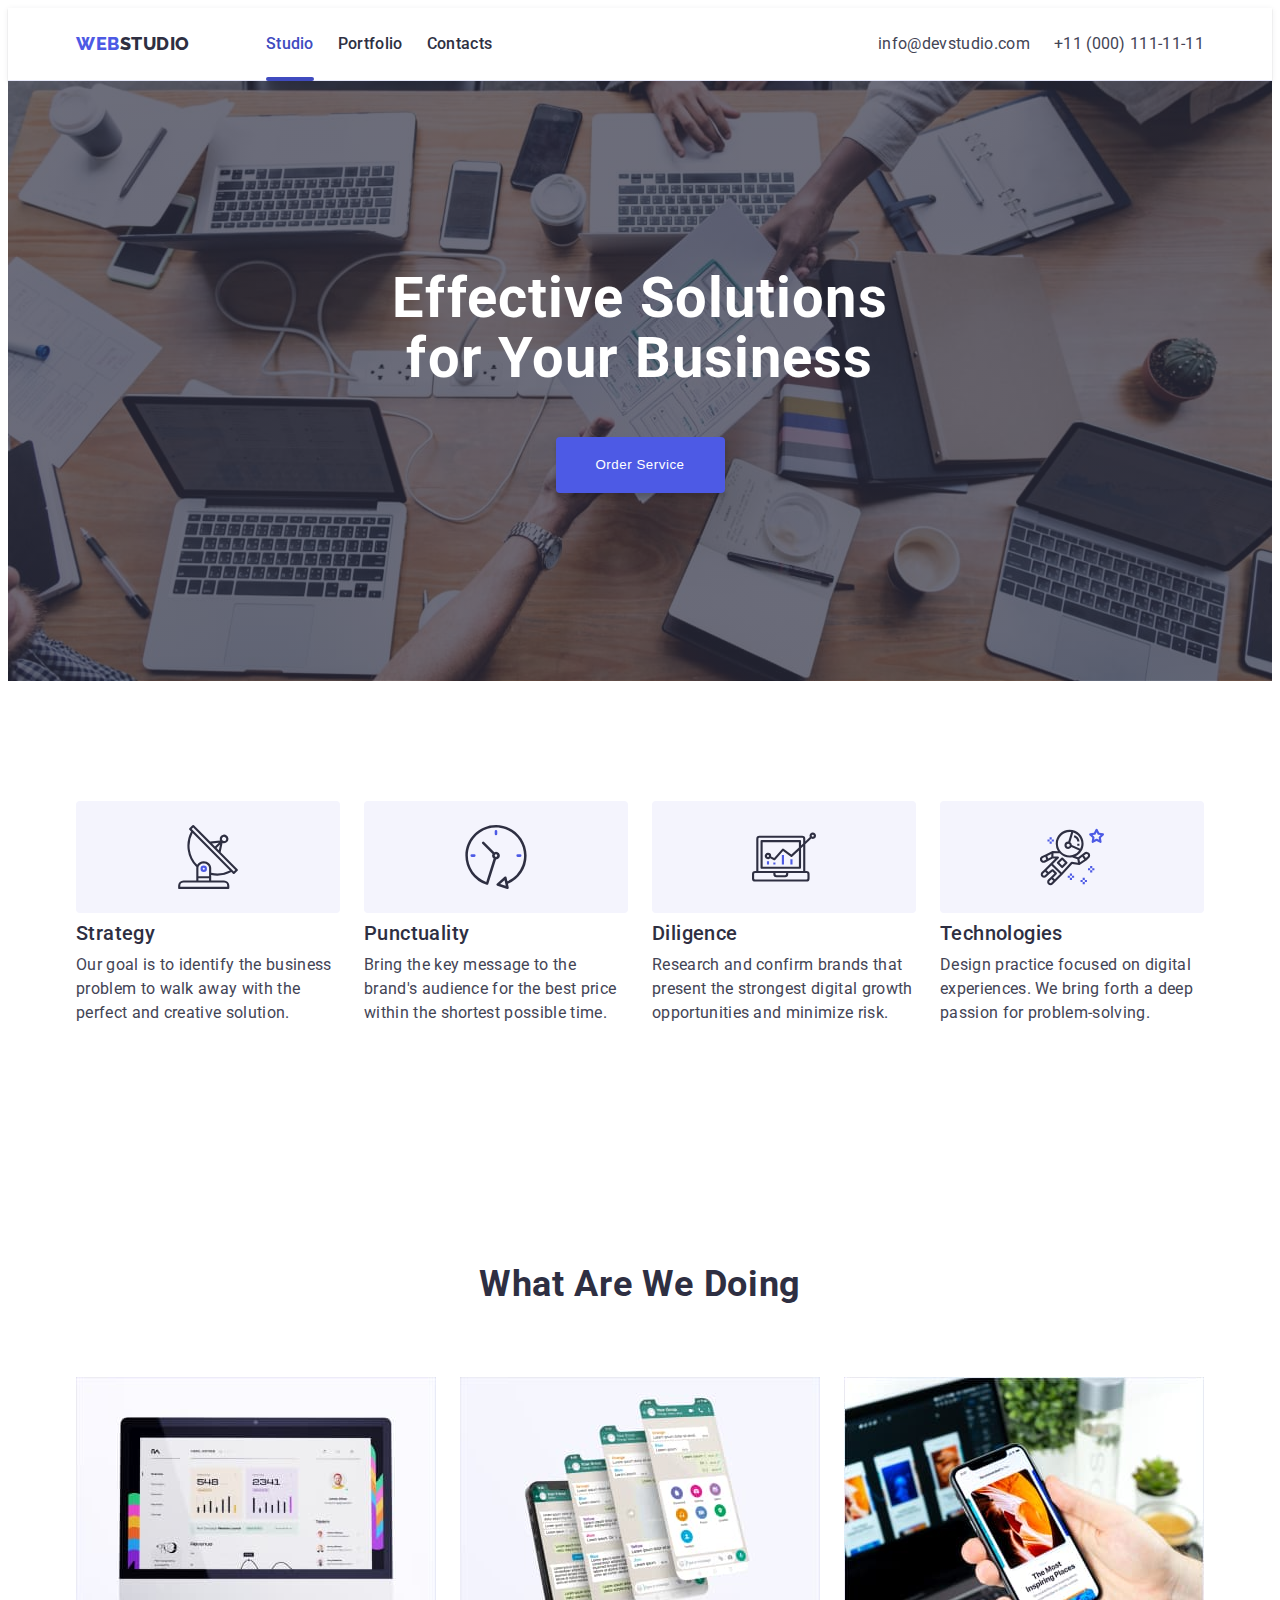
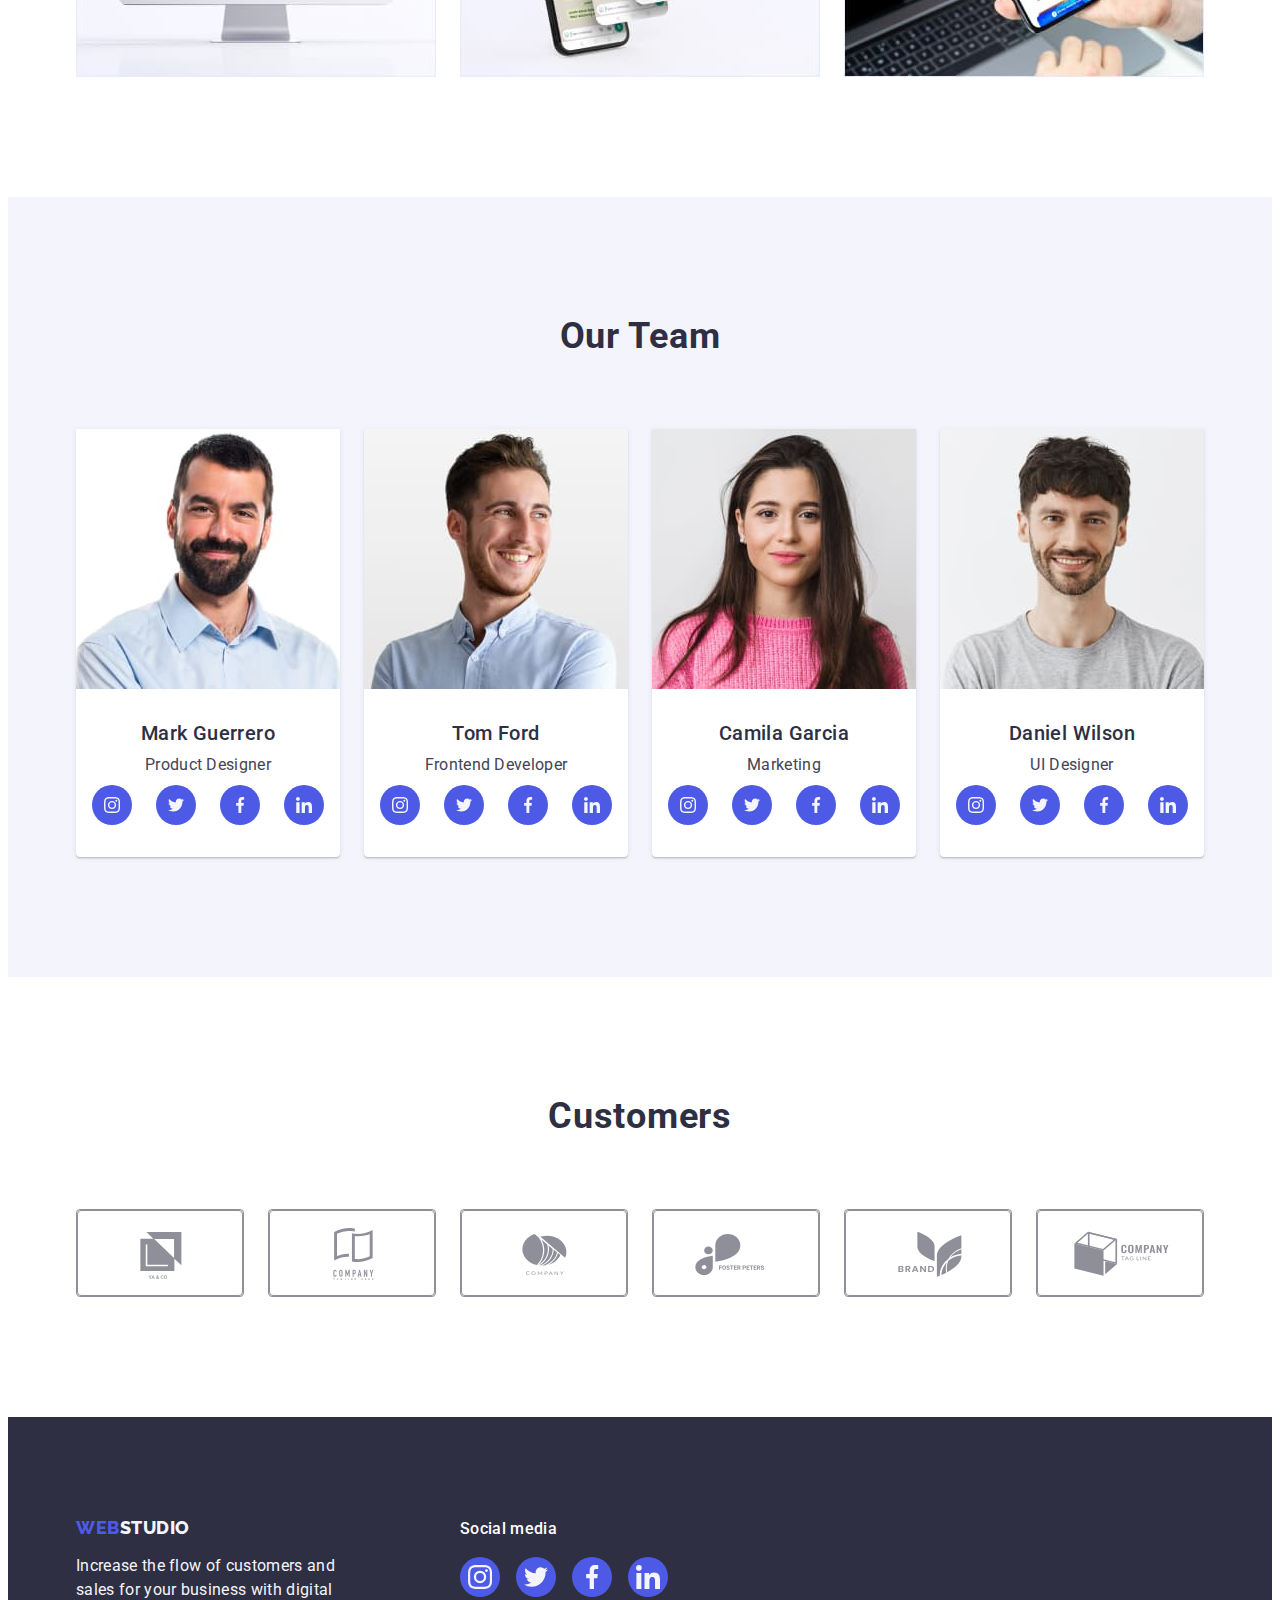
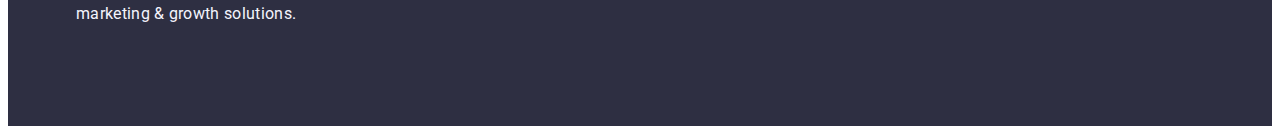
==== commit 28582344: "hw4-version13" ====
--- a/index.html
+++ b/index.html
@@ -474,34 +474,58 @@
           <h2 class="section-title">Customers</h2>
           <ul class="list">
             <li class="customer-list">
-              <svg class="icon-customers" width="104" height="56">
-                <use href="./images/icons.svg#icon-logo1"></use>
-              </svg>
+              <!-----------------------------------------------------  -->
+              <a href="" class="customer-links">
+                <svg class="icon-customers" width="104" height="56">
+                  <use href="./images/icons.svg#icon-logo1"></use>
+                </svg>
+              </a>
+              <!-----------------------------------------------------  -->
             </li>
             <li class="customer-list">
-              <svg class="icon-customers" width="104" height="56">
-                <use href="./images/icons.svg#icon-logo2"></use>
-              </svg>
+              <!-----------------------------------------------------  -->
+              <a href="" class="customer-links">
+                <svg class="icon-customers" width="104" height="56">
+                  <use href="./images/icons.svg#icon-logo2"></use>
+                </svg>
+              </a>
+              <!-----------------------------------------------------  -->
             </li>
             <li class="customer-list">
-              <svg class="icon-customers" width="104" height="56">
-                <use href="./images/icons.svg#icon-logo3"></use>
-              </svg>
+              <!-----------------------------------------------------  -->
+              <a href="" class="customer-links">
+                <svg class="icon-customers" width="104" height="56">
+                  <use href="./images/icons.svg#icon-logo3"></use>
+                </svg>
+              </a>
+              <!-----------------------------------------------------  -->
             </li>
             <li class="customer-list">
-              <svg class="icon-customers" width="104" height="56">
-                <use href="./images/icons.svg#icon-logo4"></use>
-              </svg>
+              <!-----------------------------------------------------  -->
+              <a href="" class="customer-links">
+                <svg class="icon-customers" width="104" height="56">
+                  <use href="./images/icons.svg#icon-logo4"></use>
+                </svg>
+              </a>
+              <!-----------------------------------------------------  -->
             </li>
             <li class="customer-list">
-              <svg class="icon-customers" width="104" height="56">
-                <use href="./images/icons.svg#icon-logo5"></use>
-              </svg>
+              <!-----------------------------------------------------  -->
+              <a href="" class="customer-links">
+                <svg class="icon-customers" width="104" height="56">
+                  <use href="./images/icons.svg#icon-logo5"></use>
+                </svg>
+              </a>
+              <!-----------------------------------------------------  -->
             </li>
             <li class="customer-list">
-              <svg class="icon-customers" width="104" height="56">
-                <use href="./images/icons.svg#icon-logo6"></use>
-              </svg>
+              <!-----------------------------------------------------  -->
+              <a href="" class="customer-links">
+                <svg class="icon-customers" width="104" height="56">
+                  <use href="./images/icons.svg#icon-logo6"></use>
+                </svg>
+              </a>
+              <!-----------------------------------------------------  -->
             </li>
           </ul>
         </div>
--- a/css/styles.css
+++ b/css/styles.css
@@ -407,7 +407,7 @@
 .social-media-li {
   width: 40px;
   height: 40px;
-  /* transition: background-color 250ms cubic-bezier(0.4, 0, 0.2, 1); */
+  transition: background-color 250ms cubic-bezier(0.4, 0, 0.2, 1);
 }
 .icon-media-link {
   width: 100%;
@@ -418,7 +418,7 @@
   align-items: center;
   justify-content: center;
   fill: var(--section-color);
-  /* transition: background-color 250ms cubic-bezier(0.4, 0, 0.2, 1); */
+  transition: background-color 250ms cubic-bezier(0.4, 0, 0.2, 1);
 }
 .icon-media-link:hover,
 .icon-media-link:focus {
@@ -428,7 +428,7 @@
 .icon-social-media {
   flex-shrink: 0;
   fill: var(--section-color);
-  /* transition: background-color 250ms cubic-bezier(0.4, 0, 0.2, 1); */
+  transition: background-color 250ms cubic-bezier(0.4, 0, 0.2, 1);
 }
 
 /* ------------------ Section 5 ----------------------- */
@@ -448,10 +448,29 @@
   justify-content: center;
 }
 
+.customer-links {
+  width: 100%;
+  height: 100%;
+  border: 1px solid var(--icon-color);
+  border-radius: 4px;
+  display: flex;
+  align-items: center;
+  justify-content: center;
+  color: var(--icon-color);
+  transition: border-color 250ms cubic-bezier(0.4, 0, 0.2, 1),
+    color 250ms cubic-bezier(0.4, 0, 0.2, 1);
+}
+
+.customer-links:hover,
+.customer-links:focus {
+  border-color: var(--hover-color);
+  color: var(--hover-color);
+}
+
 .icon-customers {
   flex-shrink: 0;
-  fill: var(--icon-color);
   transition: background-color 250ms cubic-bezier(0.4, 0, 0.2, 1);
+  fill: currentColor;
 }
 
 /* ------------------------/main -------------------------*/
@@ -551,8 +570,13 @@
   display: block;
   width: auto;
   border: 1px solid var(--border-color);
-  transition: background-color 250ms cubic-bezier(0.4, 0, 0.2, 1),
-    border 250ms cubic-bezier(0.4, 0, 0.2, 1);
+  /* transition: background-color 250ms cubic-bezier(0.4, 0, 0.2, 1),
+    border 250ms cubic-bezier(0.4, 0, 0.2, 1); */
+
+  transition: color 250ms cubic-bezier(0.4, 0, 0.2, 1),
+    background-color 250ms cubic-bezier(0.4, 0, 0.2, 1),
+    border-color 250ms cubic-bezier(0.4, 0, 0.2, 1),
+    box-shadow 250ms cubic-bezier(0.4, 0, 0.2, 1);
 }
 
 .button-portfolio:focus,
@@ -574,6 +598,15 @@
 
 .links-portfolio {
   text-decoration: none;
+  display: block;
+  transition: box-shadow 250ms cubic-bezier(0.4, 0, 0.2, 1);
+}
+
+.links-portfolio:hover,
+.links-portfolio:focus {
+  box-shadow: 0px 1px 6px rgba(46, 47, 66, 0.08),
+    0px 1px 1px rgba(46, 47, 66, 0.16), 0px 2px 1px rgba(46, 47, 66, 0.08);
+  transform: translateY(0%);
 }
 
 .section {
@@ -614,11 +647,14 @@
   height: 100%;
   background-color: var(--modal-color);
   flex-shrink: 0;
+  transition: opacity 250ms cubic-bezier(0.4, 0, 0.2, 1),
+    visibility 250ms cubic-bezier(0.4, 0, 0.2, 1);
 }
 
 .modal {
+  min-height: 584px;
   width: 408px;
-  height: 584px;
+
   flex-shrink: 0;
   border-radius: 4px;
   background-color: var(--popup-color);
@@ -628,6 +664,7 @@
   top: 50%;
   left: 50%;
   transform: translate(-50%, -50%);
+  transition: transform 250ms cubic-bezier(0.4, 0, 0.2, 1);
 }
 
 .is-hidden {
@@ -661,15 +698,14 @@
   border: none;
 }
 
-.close {
-  transition: fill 250ms cubic-bezier(0.4, 0, 0.2, 1);
-}
-
 .modal-close-btn:hover .close-icon,
 .modal-close-btn:focus .close-icon {
   fill: var(--maintitle-color);
 }
 
+.close-icon {
+  transition: fill 250ms cubic-bezier(0.4, 0, 0.2, 1);
+}
 /* ====================================================== */
 /*                     overlay                           */
 /* ====================================================== */
@@ -696,15 +732,24 @@
   transform: translatey(0);
 }
 
-.overlay p {
+.overlay-p {
+  position: absolute;
   color: var(--section-color);
 
   line-height: 1.5;
   letter-spacing: 0.02em;
+  top: 0;
+  font-size: 16px;
+  padding: 40px 32px;
+  background-color: var(--logo-color);
+  height: 100%;
+  width: 100%;
+  transform: translateY(100%);
+  transition: transform 250ms cubic-bezier(0.4, 0, 0.2, 1);
 }
 
 /* ====================================================== */
-/* hw4-version2 */
+/* hw4-version */
 
 /* =========================================================================================================================================================================== */
 
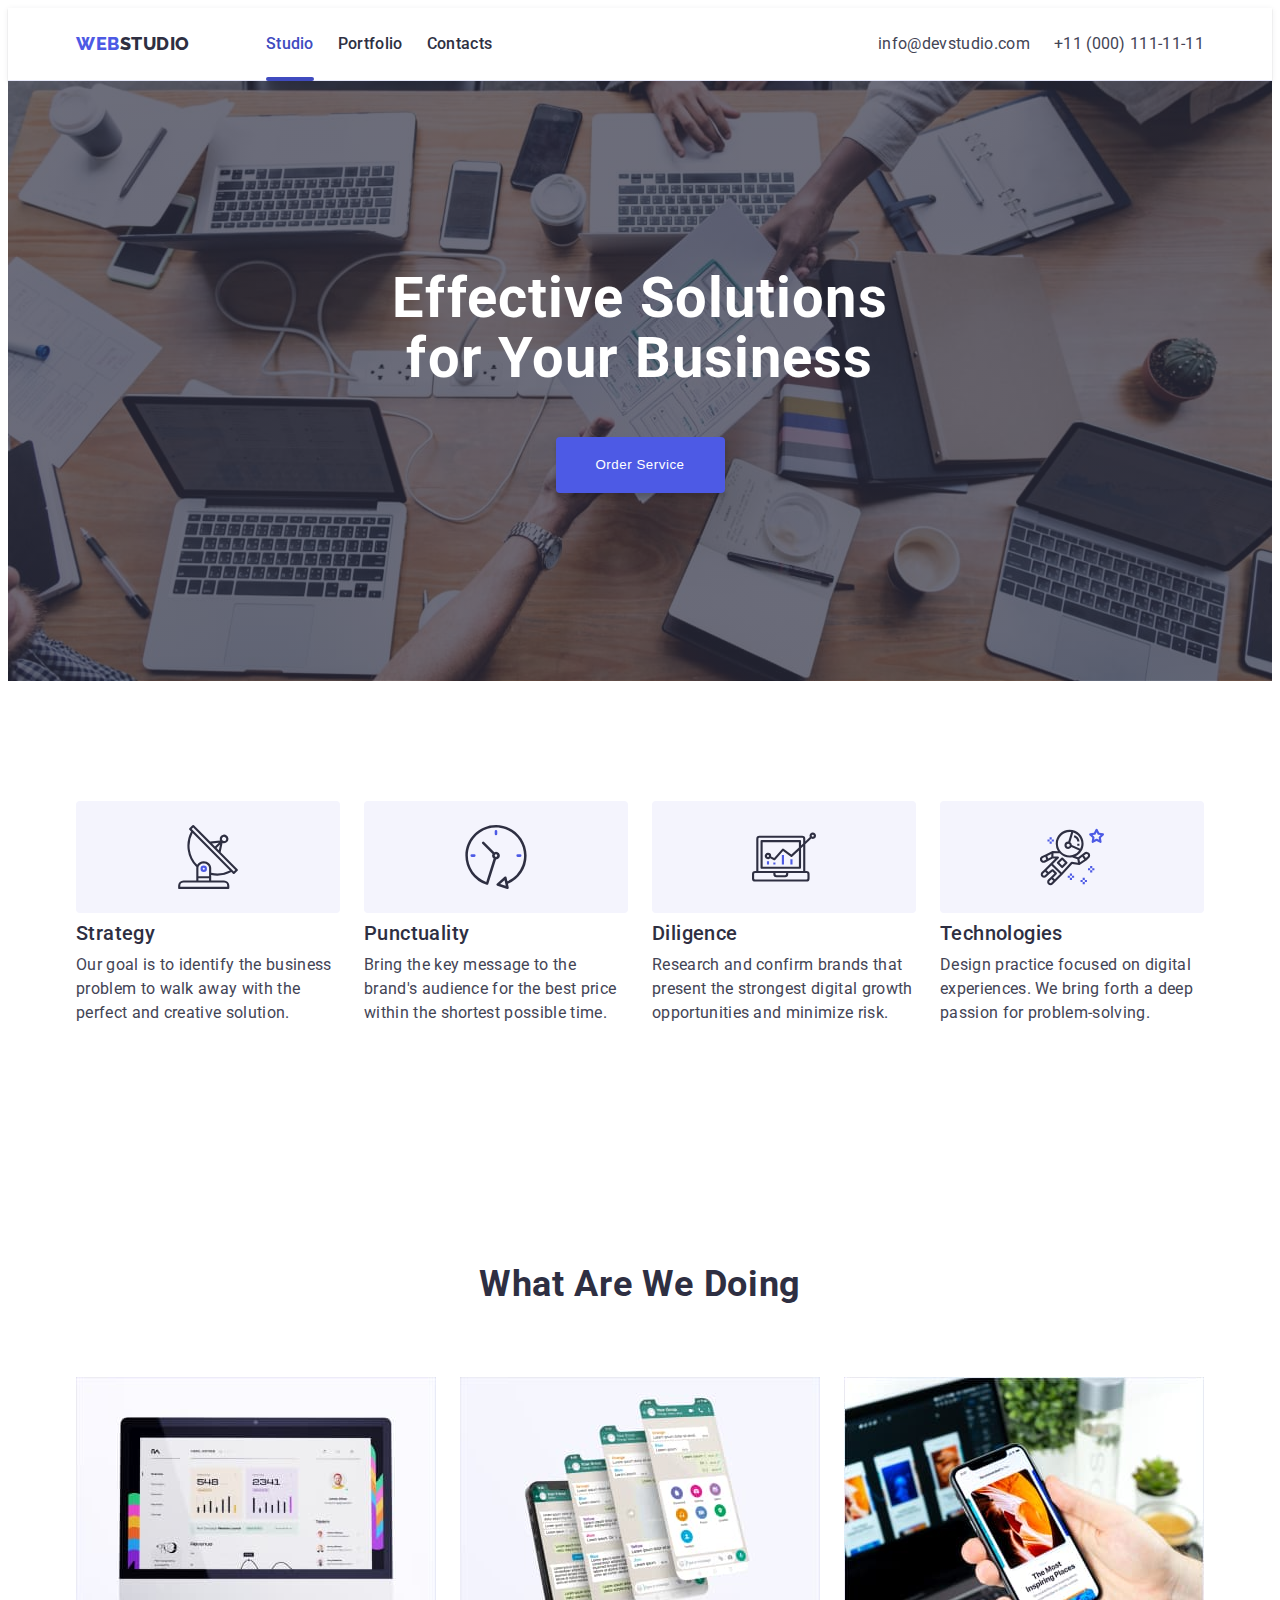
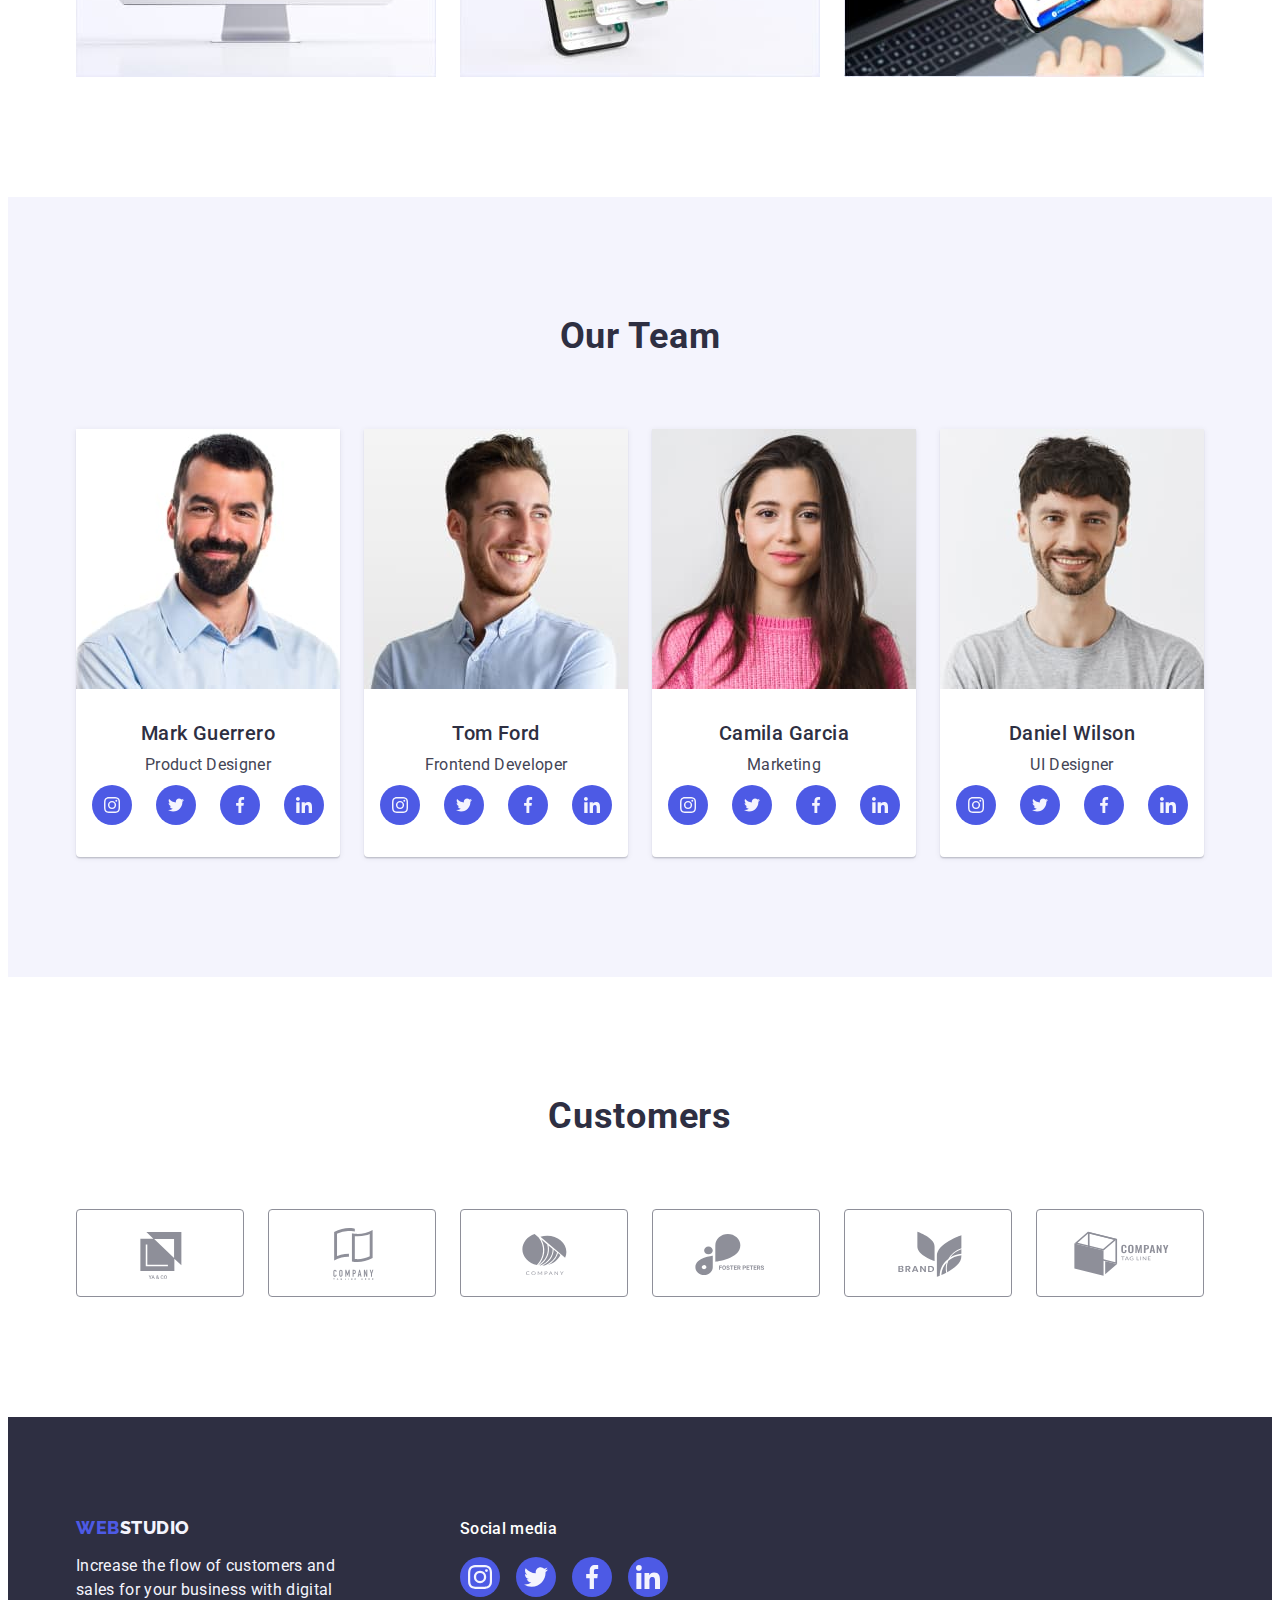
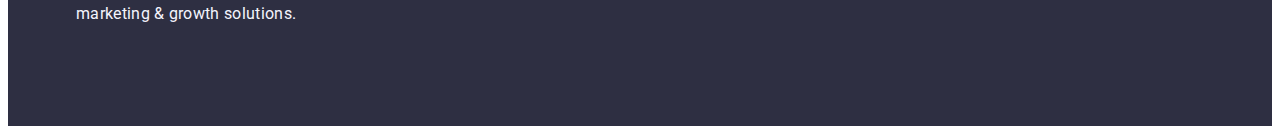
==== commit adb2dd1d: "hw4-version15" ====
--- a/index.html
+++ b/index.html
@@ -472,7 +472,7 @@
       <section class="section-customer">
         <div class="container">
           <h2 class="section-title">Customers</h2>
-          <ul class="list">
+          <ul class="list customer-ul">
             <li class="customer-list">
               <!-----------------------------------------------------  -->
               <a href="" class="customer-links">
@@ -616,6 +616,100 @@
             <use href="./images/icons.svg#close"></use>
           </svg>
         </button>
+        <!-- ---------------------------5 дз --------------------------------->
+        <p class="modal-p">Leave your contacts and we will call you back</p>
+        <form class="modal-form">
+          <div class="modal-form-box">
+            <!-- Name -->
+            <div class="modal-field">
+              <label for="user-name" class="modal-label">Name</label>
+              <div class="modal-input-wrap">
+                <input
+                  type="text"
+                  name="user-name"
+                  class="modal-input"
+                  placeholder="Enter name"
+                  id="user-name"
+                />
+                <svg class="form-icon" width="18" height="18">
+                  <use href="./images/icons.svg#icon-person-black"></use>
+                </svg>
+              </div>
+            </div>
+            <!-- Phone -->
+            <div class="modal-field">
+              <label for="user-phone" class="modal-label">Phone</label>
+              <div class="modal-input-wrap">
+                <input
+                  type="text"
+                  name="user-phone"
+                  class="modal-input"
+                  placeholder="Enter phone"
+                  id="user-phone"
+                />
+                <svg class="form-icon" width="18" height="18">
+                  <use href="./images/icons.svg#icon-phone-black"></use>
+                </svg>
+              </div>
+            </div>
+            <!-- Email -->
+            <div class="modal-field">
+              <label for="user-email" class="modal-label">Email</label>
+              <div class="modal-input-wrap">
+                <input
+                  type="text"
+                  name="user-email"
+                  class="modal-input"
+                  placeholder="Enter email"
+                  id="user-email"
+                />
+                <svg class="form-icon" width="18" height="18">
+                  <use href="./images/icons.svg#icon-email-black"></use>
+                </svg>
+              </div>
+            </div>
+            <!-- Comments -->
+            <div class="modal-field">
+              <label for="user-comment" class="modal-label">Comment</label>
+              <textarea
+                name="user-comment"
+                placeholder="Text input"
+                id="user-comment"
+                class="modal-input-comment"
+              ></textarea>
+              <!-- <input
+                type="text"
+                name="user-comment"
+                class="modal-input-comment"
+                placeholder="Text input"
+                id="user-comment"
+              /> -->
+            </div>
+          </div>
+          <div class="checkbox-container">
+            <input
+              type="checkbox"
+              name="user-email"
+              class="checkbox"
+              required
+            />
+            <p class="modal-checkbox-consent">
+              I accept the terms and conditions of the
+              <span class="checkbox-span"
+                ><a
+                  href="https://enty.io/en-nl/create-contract?utm_term=pp&utm_source=google&utm_medium=cpc&utm_campaign=NL-Contracts-NL-ENG-PP&gad=1&gclid=CjwKCAjwp8OpBhAFEiwAG7NaEoVN14w5dd7MSqm2kueBD7vRL4VcgNjdQ5BFr6mQU8xLMKh-oUoDqBoCHugQAvD_BwE"
+                  target="_blank"
+                  rel="noopener no-referrer"
+                  aria-label="social media link"
+                  >Privacy Policy</a
+                ></span
+              >
+            </p>
+          </div>
+          <button type="submit" class="button-send-form">Send</button>
+        </form>
+
+        <!-- / дз 5 -->
       </div>
     </div>
 
--- a/css/styles.css
+++ b/css/styles.css
@@ -437,15 +437,21 @@
   padding-bottom: 120px;
 }
 
+.customer-ul {
+  display: flex;
+  gap: 24px;
+}
 .customer-list {
   border-radius: 4px;
-  border: 1px solid var(--icon-color);
-  width: 168px;
+  /* border: 1px solid var(--icon-color); */
+  /* width: 168px; */
   height: 88px;
-  flex-shrink: 0;
-  display: flex;
+  /* flex-shrink: 0; */
+  /* display: flex;
   align-items: center;
-  justify-content: center;
+  justify-content: center; */
+
+  width: calc((100% - 120px) / 6);
 }
 
 .customer-links {
@@ -665,6 +671,8 @@
   left: 50%;
   transform: translate(-50%, -50%);
   transition: transform 250ms cubic-bezier(0.4, 0, 0.2, 1);
+  /* -------------- дз 5 ---------------- */
+  padding: 72px 24px 24px;
 }
 
 .is-hidden {
@@ -706,6 +714,159 @@
 .close-icon {
   transition: fill 250ms cubic-bezier(0.4, 0, 0.2, 1);
 }
+
+/* ---------------------- 5дз ------------------------*/
+.modal-p {
+  color: var(--title-color);
+  text-align: center;
+  font-weight: 500;
+  line-height: 1.5;
+  letter-spacing: 0.02em;
+  max-width: 360px;
+  margin-bottom: 16px;
+}
+
+.modal-form-box {
+  border-radius: 4px;
+  position: relative;
+}
+
+.modal-input {
+  width: 100%;
+  border-radius: 4px;
+  border: 1px solid var(--modal-color);
+  width: 360px;
+  height: 40px;
+  flex-shrink: 0;
+  background-color: transparent;
+  margin-bottom: 8px;
+  padding-left: 44px;
+  transition: 250ms cubic-bezier(0.4, 0, 0.2, 1);
+}
+
+.modal-input:focus,
+.modal-input:hover {
+  fill: var(--logo-color);
+  border-color: var(--logo-color);
+}
+
+.modal-input::placeholder {
+  color: var(--modal-color); /* temporary*/
+  font-size: 12px;
+}
+
+.modal-input-comment {
+  width: 100%;
+  height: 120px;
+  flex-shrink: 0;
+  margin-bottom: 16px;
+
+  background-color: transparent;
+  border-radius: 4px;
+  border: 1px solid var(--modal-color);
+  resize: none;
+}
+
+.modal-input-comment::placeholder {
+  color: var(--modal-color);
+  font-size: 12px;
+  font-weight: 400;
+  line-height: 1.17; /* 116.667% */
+  letter-spacing: 0.04em;
+  position: absolute;
+  top: 8px;
+  left: 16px;
+}
+.modal-input-wrap {
+  position: relative;
+}
+.form-icon {
+  position: absolute;
+  top: 11px;
+
+  left: 16px;
+  transition: 250ms cubic-bezier(0.4, 0, 0.2, 1);
+}
+
+.form-icon:focus,
+.form-icon:hover {
+  fill: var(--logo-color);
+}
+
+/* .modal-field {
+} */
+
+.modal-label {
+  display: block;
+  margin-bottom: 4px;
+  color: var(--LIGHT-SLATE, #8e8f99);
+  font-family: Roboto;
+  font-size: 12px;
+  font-style: normal;
+  font-weight: 400;
+  line-height: 14px; /* 116.667% */
+  letter-spacing: 0.48px;
+}
+
+/* checkbox */
+.checkbox {
+  stroke-width: 1px;
+  stroke: var(--NAVY-BLUE-modal, rgba(46, 47, 66, 0.4));
+  width: 16px;
+  height: 16px;
+  flex-shrink: 0;
+  transition: 250ms cubic-bezier(0.4, 0, 0.2, 1);
+}
+
+.modal-checkbox-consent {
+  color: var(--LIGHT-SLATE, #8e8f99);
+
+  font-family: Roboto;
+  font-size: 12px;
+  font-style: normal;
+  font-weight: 400;
+  line-height: 1.17; /* 116.667% */
+  letter-spacing: 0.04em;
+}
+.checkbox-span {
+  color: var(--IRIS, #4d5ae5);
+
+  font-family: Roboto;
+  font-size: 12px;
+  font-style: normal;
+  font-weight: 400;
+  line-height: 1.33;
+  letter-spacing: 0.04em;
+  text-decoration-line: underline;
+}
+.checkbox-container {
+  display: flex;
+  gap: 8px;
+  margin-bottom: 24px;
+}
+
+/* Submit */
+.button-send-form {
+  display: inline-flex;
+  padding: 16px 32px;
+  /* align-items: flex-start; */
+  gap: 10px;
+  border-radius: 4px;
+  background: var(--logo-color);
+  box-shadow: 0px 4px 4px 0px rgba(0, 0, 0, 0.15);
+  color: var(--WHITE, #fff);
+  text-align: center;
+  /* Button Text */
+  font-family: Roboto;
+  font-size: 16px;
+  font-style: normal;
+  font-weight: 500;
+  line-height: 1.5; /* 150% */
+  letter-spacing: 0.04em;
+  justify-content: center;
+}
+
+/*  -----------  / дз 5 ------------- */
 /* ====================================================== */
 /*                     overlay                           */
 /* ====================================================== */
